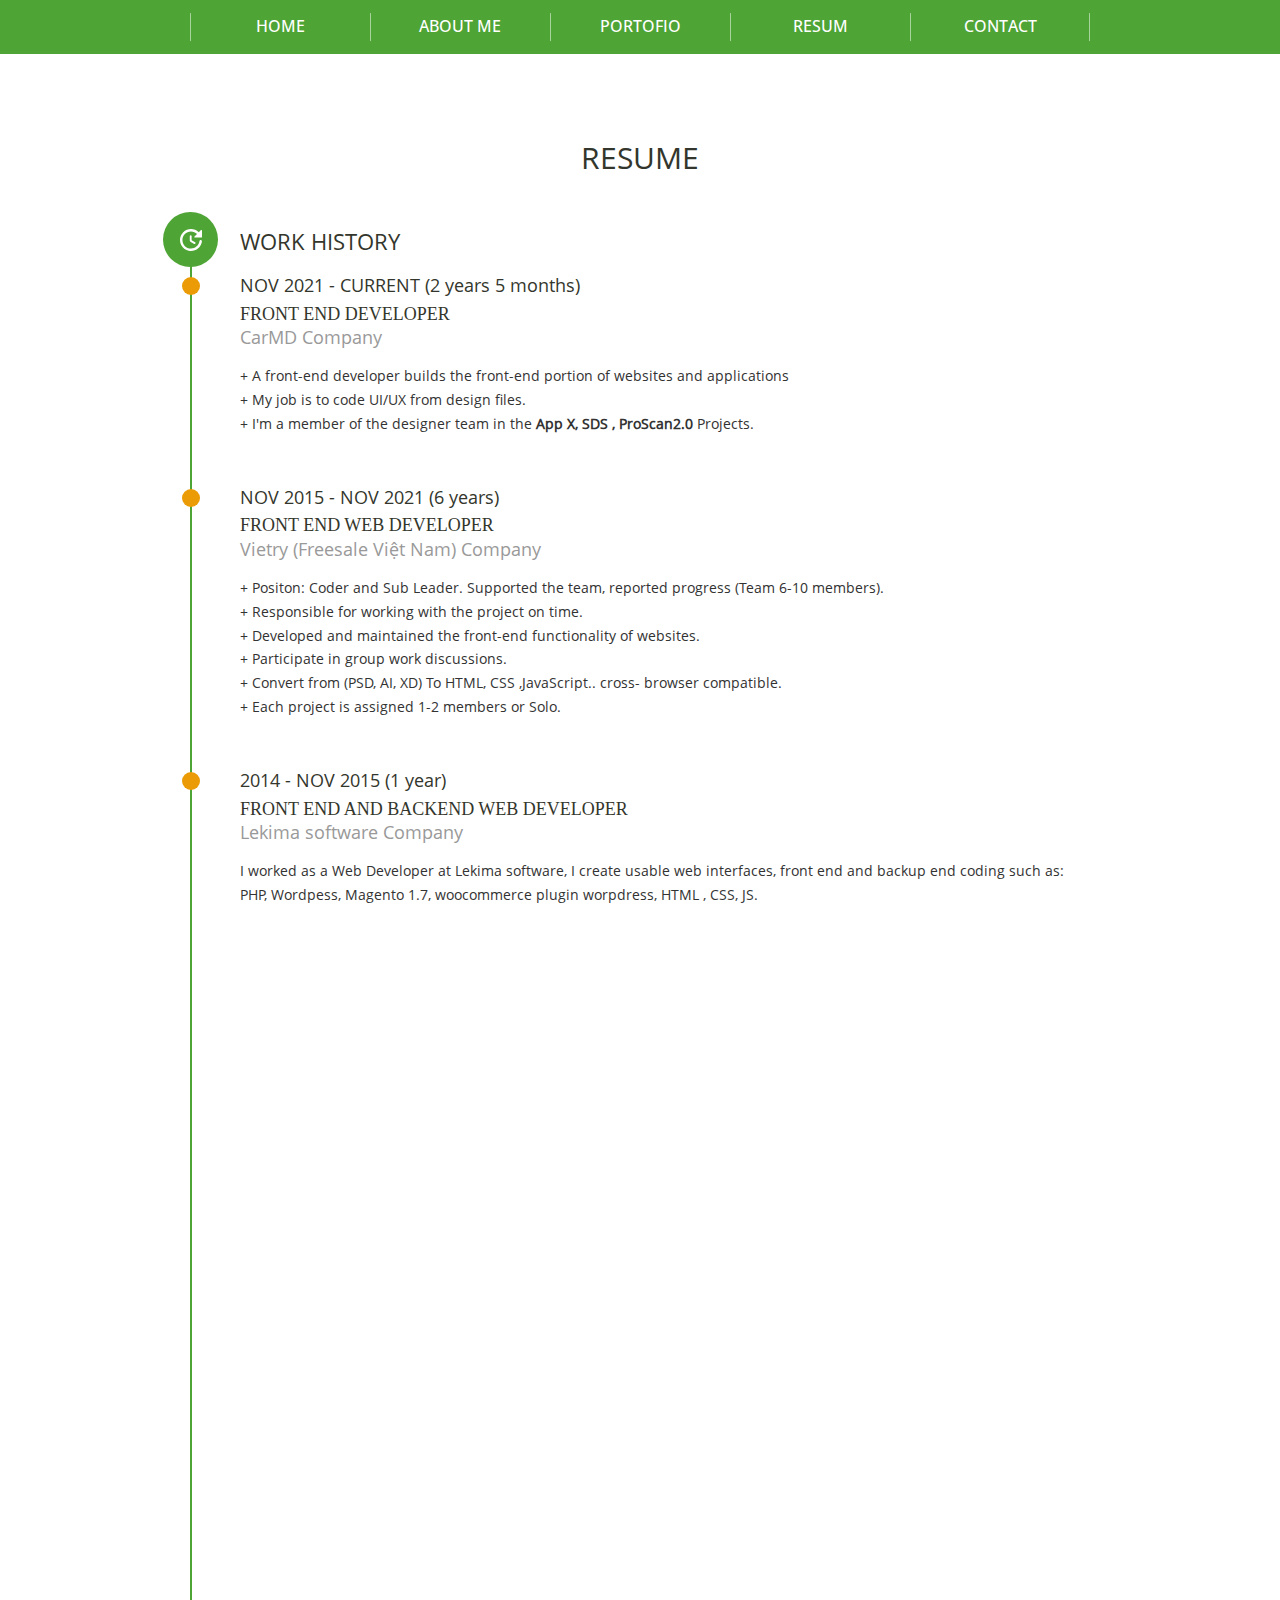
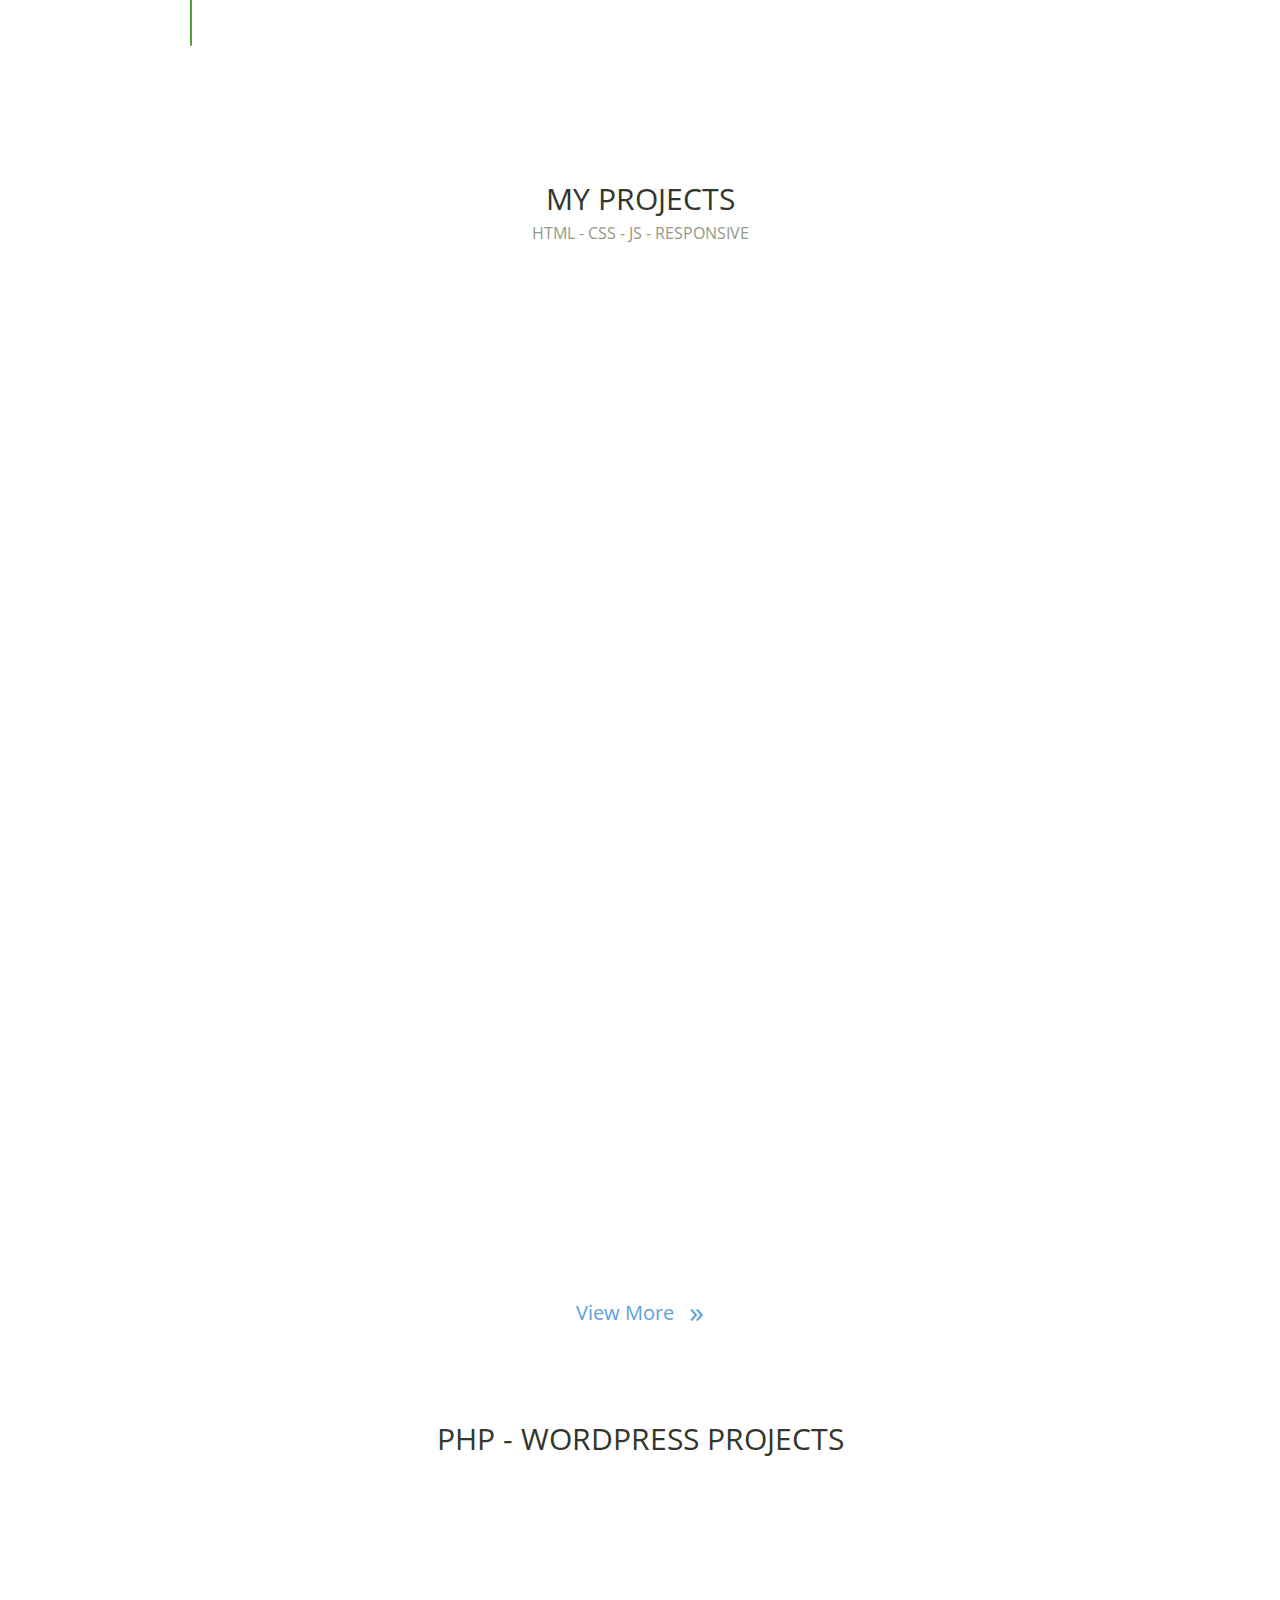
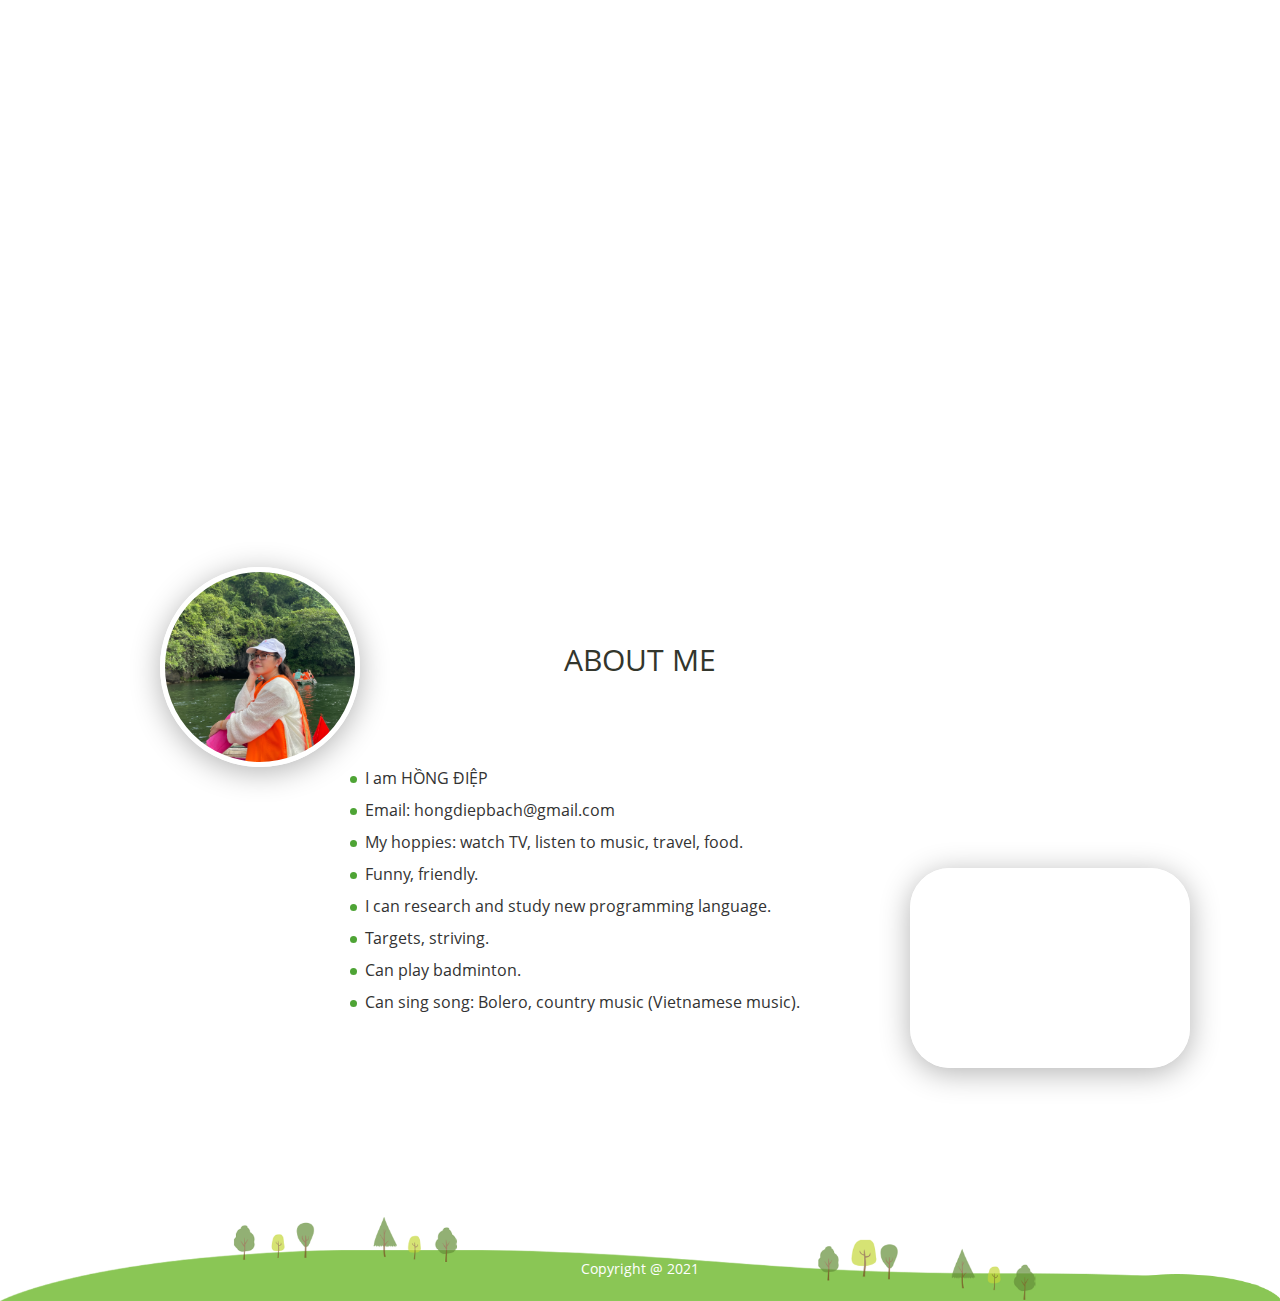
==== index.html @ 1ab88013 "Update index.html" ====
<!doctype html>
<html lang="ja">

<head>
    <meta charset="utf-8">
    <meta name="viewport" content="width=device-width, initial-scale=-100%, user-scalable=yes" />
    <meta name="format-detection" content="telephone=no">
    <meta property="og:type" content="website">
    <title>CV - Hong Diep</title>
    <meta name="keywords" content=".">
    <meta name="description" content="">
    <link rel="stylesheet" href="css/styles.css">
    <link rel="stylesheet" href="css/responsive.css">
    <link rel="stylesheet" href="css/animation.css">
</head>

<body>
    <div id="wrapper">
        <header>
            <nav>
                <ul class="pc_gnavi">
                    <li><a href="index.html">HOME</a></li>
                    <li><a href="#about">ABOUT ME</a></li>
                    <li><a href="#portofio">PORTOFIO</a>
                        <ul>
                            <li><a href="portofio.html">Frontend</a></li>
                            <li><a href="wp.html">Wordpress</a></li>
                        </ul>
                    </li>
                    <li><a href="#resum">RESUM</a></li>
                    <li><a href="#about">CONTACT</a></li>
                </ul>
            </nav> <label class="icon_menu"><span></span></label>
        </header>
        <!--main-->
        <main>
            <div id="content">
                <!--resum-->
                <div id="resum" class="box_resume">
                    <div class="inner">
                        <h3>RESUME</h3>
                        <div class="list_resume wow">
                            <dl class="wow fadeInDown" data-wow-delay="0.1s">
                                <dt>WORK HISTORY</dt>
                                <dd>
                                    <!--01-->
                                    <p class="date">NOV 2021 - CURRENT (2 years 5 months)</p>
                                    <p class="posi">FRONT END DEVELOPER</p>
                                    <p class="company">CarMD Company</p>
                                    <p class="txt">+ A front-end developer builds the front-end portion of websites and applications <br> + My job is to code UI/UX from design files. <br>+ I'm a member of the designer team in the <b>App X, SDS , ProScan2.0 </b>Projects.</p>
                                    <!--02-->
                                    <p class="date">NOV 2015 - NOV 2021 (6 years)</p>
                                    <p class="posi">FRONT END WEB DEVELOPER</p>
                                    <p class="company">Vietry (Freesale Việt Nam) Company</p>
                                    <p class="txt"> + Positon: Coder and Sub Leader. Supported the team, reported progress (Team 6-10 members).<br>+ Responsible for working with the project on time. <br>+ Developed and maintained the front-end functionality of websites.<br>+ Participate in group work discussions. <br>+ Convert from (PSD, AI, XD) To HTML, CSS ,JavaScript.. cross- browser compatible. <br>+ Each project is assigned 1-2 members or Solo.</p>
                                    <!--03-->
                                    <p class="date">2014 - NOV 2015 (1 year)</p>
                                    <p class="posi">FRONT END AND BACKEND WEB DEVELOPER</p>
                                    <p class="company">Lekima software Company</p>
                                    <p class="txt">I worked as a Web Developer at Lekima software, I create usable web interfaces, front end and backup end coding such as: PHP, Wordpess, Magento 1.7, woocommerce plugin worpdress, HTML , CSS, JS.</p>
                                    <!--02-->
                                </dd>
                            </dl>
                            <dl class="coding_skill wow fadeInDown" data-wow-delay="0.2s">
                                <dt>CODING SKILLS</dt>
                                <dd>
                                    <ul class="list_skill">
                                        <li class="name">+ Frontend:<br>HTML5, CSS, CSS3, SASS, LESS, Javascript, JS.</li>
                                        <li class="name">+ Design Tools: <br>Photoshop, XD, Figma, Adobe illustrator.</li>
                                        <li class="name"> + Framework: <br> Ionic 7, Wodrpess, Magento 1.7, Woocommerce plugin worpdress, Boostrap.</li>
                                    </ul>
                                </dd>
                            </dl>
                            <dl class="coding_skill wow fadeInDown" data-wow-delay="0.3s">
                                <dt>Have knowledge about</dt>
                                <dd>
                                    <ul class="list_skill">
                                        <li class="name"> + Database Server: <br> MySql, Microsoft SQL Server.</li>
                                        <li class="name"> + Programming Language: <br> PHP, ASP.net, C#, Java, Winform.</li>
                                    </ul>
                                </dd>
                            </dl>
                            <dl class="coding_skill wow fadeInDown" data-wow-delay="0.4s">
                                <dt>Education</dt>
                                <dd>
                                    <ul class="list_skill">
                                        <li class="name"> + Higher Diploma in Software Engineering.</li>
                                        <li class="name"> + Diploma Iinformation Systems Managament.</li>
                                    </ul>
                                </dd>
                            </dl>
                        </div>
                    </div>
                </div>
                <!--portofio-->
                <div class="box_portofio" id="portofio">
                    <h3>MY PROJECTS <span>HTML - CSS - JS - RESPONSIVE</span></h3>
                    <ul class="list_portofio">
                        <li class="wow fadeInDown"><a href="images/img88_l.jpg" target="_blank"><img src="images/img88.jpg" alt="sazanka-dc.com"></a><span class="url">sazanka-dc.com</span><a href="https://sazanka-dc.com/" class="btn_view" target="_blank">View</a></li>
                        <li class="wow fadeInDown"><a href="images/img61_l.jpg" target="_blank"><img src="images/img61.jpg" alt="endure.jp"></a><span class="url">endure.jp</span><a href="https://endure.jp/" class="btn_view" target="_blank">View</a></li>
                        <li class="wow fadeInDown"><a href="images/img66_l.jpg" target="_blank"><img src="images/img66.jpg" alt="tabo-perio.com"></a><span class="url">tabo-perio.com</span><a href="https://www.tabo-perio.com/" class="btn_view" target="_blank">View</a></li>
                        <li class="wow fadeInDown"><a href="images/img49_l.jpg" target="_blank"><img src="images/img49.jpg" alt="taguchi-dc.tokyo"></a><span class="url">taguchi-dc.tokyo</span><a href="https://www.taguchi-dc.tokyo/" class="btn_view" target="_blank">View</a></li>
                        <li class="wow fadeInDown"><a href="images/img47_l.jpg" target="_blank"><img src="images/img47.jpg" alt="kaida-m.co.jp"></a><span class="url">kaida-m.co.jp</span><a href="http://kaida-m.co.jp/" class="btn_view" target="_blank">View</a></li>
                        <li class="wow fadeInDown"> <a href="images/img53_l.jpg" target="_blank"><img src="images/img53.jpg" alt="tabo-shika-recruit.com"></a><span class="url">tabo-shika-recruit.com</span><a href="http://www.tabo-shika-recruit.com/" class="btn_view" target="_blank">View</a></li>
                        <li class="wow fadeInDown"><a href="images/img70_l.jpg" target="_blank"><img src="images/img70.jpg" alt="princeton.co.jp/ultraplus"></a><span class="url">princeton.co.jp/ultraplus</span><a href="https://www.princeton.co.jp/ultraplus/" class="btn_view" target="_blank">View</a></li>
                        <li class="wow fadeInDown"><a href="images/img73_l.jpg" target="_blank"><img src="images/img73.jpg" alt="heisei-park.com"></a><span class="url">heisei-park.com</span><a href="http://www.heisei-park.com/" class="btn_view" target="_blank">View</a></li>
                        <li class="wow fadeInDown last_none"><a href="images/img76_l.jpg" target="_blank"><img src="images/img76.jpg" alt="healthdimond.com"></a><span class="url">healthdimond.com</span><a href="https://healthdimond.com/" class="btn_view" target="_blank">View</a></li>
                    </ul>
                    <p class="btn-more"><a href="portofio.html">View More</a></p>
                </div>
                <div class="box_idx">
                    <h1>PHP - WORDPRESS PROJECTS</h1>
                    <ul class="list01">
                        <li class="wow fadeInDown"> <span class="tit organ">Magento</span> <a href="images/box_idx_im01L.png" target="_blank" class="a_img"><img src="images/box_idx_im01.jpg" alt="sieuthithucpham.com"></a>
                            <p class="p_url"><span class="url">sieuthithucpham.com</span></p> <a href="http://sieuthithucpham.com/" class="btn_view" target="_blank">View</a>
                        </li>
                        <li class="wow fadeInDown"> <span class="tit pink">Wordpress</span> <a href="images/box_idx_im02L.png" target="_blank" class="a_img"><img src="images/box_idx_im02.jpg" alt="myphamduongtrang.com"></a>
                            <p class="p_url"><span class="url">myphamduongtrang.com</span></p> <a href="http://myphamduongtrang.com/" class="btn_view" target="_blank">View</a>
                        </li>
                        <li class="wow fadeInDown"> <span class="tit">WP-Woocommerce</span> <a href="images/box_idx_im03L.png" target="_blank" class="a_img"><img src="images/box_idx_im03.jpg" alt="myphamduongtrang.vn"></a>
                            <p class="p_url"><span class="url">myphamduongtrang.vn</span></p> <a href="http://myphamduongtrang.vn/" class="btn_view " target="_blank">View</a>
                        </li>
                    </ul>
                </div>
                <!--about-->
                <div class="box_about" id="about">
                    <div class="inner">
                        <div class="avatar" class="wow fadeInDown">
                        </div>
                        <h2>ABOUT ME</h2>
                        <div class="details" class="wow fadeInDown">
                            <p class="dotted">I am HỒNG ĐIỆP </p>
                            <p class="dotted">Email: hongdiepbach@gmail.com </p>
                            <p class="dotted">My hoppies: watch TV, listen to music, travel, food.</p>
                            <p class="dotted">Funny, friendly.</p>
                            <p class="dotted">I can research and study new programming language.</p>
                            <p class="dotted">Targets, striving. </p>
                            <p class="dotted">Can play badminton.</p>
                            <p class="dotted">Can sing song: Bolero, country music (Vietnamese music).</p>
                        </div>
                        <div class="video_music" class="wow fadeInDown">
                            <iframe width="560" height="315" src="https://www.youtube.com/embed/0UC7mN3TcUs?si=_wixwKNUP-iAB7wA&amp;start=136?controls=0&autoplay=1&mute=1&playsinline=1&loop=1" title="Tinh tham duyen que" frameborder="0" allow="accelerometer; autoplay; clipboard-write; encrypted-media; gyroscope; picture-in-picture; web-share" referrerpolicy="strict-origin-when-cross-origin" allowfullscreen></iframe>
                        </div>
                    </div>
                </div>
            </div>
        </main>
        <footer>
            <p class="copyright">Copyright @ 2021 </p>
            <p id="totop">
                <span>Top</span>
                <a href="#"><img src="images/totop.png" alt="to top" /></a></p>
        </footer>
    </div>
    <script src="js/jquery-2.0.0.min.js"></script>
    <script src="js/wow.js"></script>
    <script src="js/common.js"></script>
</body>

</html>
---- css/styles.css ----
@charset "utf-8";
@font-face {
    font-family: 'OpenSansRegular';
    src: url('../fonts/OpenSansRegular.eot') format('embedded-opentype'),
        url('../fonts/OpenSansRegular.woff2') format('woff2'),
        url('../fonts/OpenSansRegular.woff') format('woff'),
        url('../fonts/OpenSansRegular.ttf') format('truetype'),
        url('../fonts/OpenSansRegular.svg') format('svg');
}
@font-face {
    font-family: 'OpenSansMedium';
    src: url('../fonts/OpenSansMedium.eot') format('embedded-opentype'),
        url('../fonts/OpenSansMedium.woff2') format('woff2'),
        url('../fonts/OpenSansMedium.woff') format('woff'),
        url('../fonts/OpenSansMedium.ttf') format('truetype'),
        url('../fonts/OpenSansMedium.svg') format('svg');
}
@font-face {
    font-family: 'OpenSansLight';
    src: url('../fonts/OpenSansLight.eot') format('embedded-opentype'),
        url('../fonts/OpenSansLight.woff2') format('woff2'),
        url('../fonts/OpenSansLight.woff') format('woff'),
        url('../fonts/OpenSansLight.ttf') format('truetype'),
        url('../fonts/OpenSansLight.svg') format('svg');
}
body {
    font-size: 14px;
    line-height: 1.7em;
    color: #333;
    font-family: 'OpenSansRegular';
}
a {
    cursor: pointer
}
* {
    margin: 0;
    padding: 0
}
*,
*:after,
*:before {
    box-sizing: border-box
}
#wrapper {
    min-width: 970px;
    overflow: hidden;
    position: relative
}
.inner {
    width: 900px;
    margin: 0 auto
}
main {
    margin-top: 55px
}
ul,
li {
    list-style: none
}
nav {
    width: 100%;
    position: fixed;
    top: 0;
    left: 0;
    background: #4ea435;
    z-index: 90;
}
.pc_gnavi {
    width: 900px;
    margin: 0 auto;
    text-align: center;
    display: flex;
    justify-content: center;
}
.pc_gnavi>li {
    float: left;
    position: relative;
    z-index: 1;
    width: 180px;
}
.pc_gnavi>li:after {
    content: "";
    position: absolute;
    width: 100%;
    height: 100%;
    background: rgba(255, 255, 255, 0.2);
    z-index: -1;
    margin: 0 auto;
    top: 0;
    left: 0;
    transition: all 0.2s ease;
    opacity: 0;
    transform: scale(0.5)
}
.pc_gnavi>li:last-child:before {
    content: "";
    position: before;
    height: calc(100% - 26px);
    width: 1px;
    background: #fff;
    right: 0;
    top: 50%;
    transform: translateY(-50%);
    position: absolute;
    opacity: 0.5;
}
.pc_gnavi>li:hover:after {
    opacity: 1;
    transform: scale(1)
}
nav a {
    display: block;
    color: #fff;
    font-size: 16px;
    text-align: center;
    padding: 15px 25px;
    text-decoration: none;
    font-family: 'OpenSansMedium';
}
.pc_gnavi>li>a {
    position: relative;
}
.pc_gnavi>li>a:before {
    content: "";
    position: before;
    height: calc(100% - 26px);
    width: 1px;
    background: #fff;
    left: 0;
    top: 50%;
    transform: translateY(-50%);
    position: absolute;
    opacity: 0.5;
}
.pc_gnavi>li>ul {
    display: none;
    position: absolute;
    width: 100%;
    transition: all 0.6s ease;
}
.pc_gnavi>li:hover ul {
    display: block;
}
.pc_gnavi>li>ul a {
    display: block;
    padding: 15px 20px;
    background: #4ea435;
    text-decoration: none;
    color: #fff;
}
.pc_gnavi>li>ul a:hover {
    background: #3f8c29;
}
h1,
h2,
h3,
h4 {
    font-size: 30px;
    text-align: center;
    color: #33362c;
    font-weight: normal;
    margin-bottom: 50px;
    line-height: 1.5em;
}
h3 span {
    display: block;
    color: #949a87;
    font-size: 16px;
    line-height: 1.6em
}
.box_idx {
    padding: 10px 0 80px
}
.list01 {
    margin: 0 auto;
    text-align: center;
    width: 900px;
    display: flex;
    justify-content: space-between;
}
.list01 a {
    display: inline-block;
}
.list01 li {
    width: 30%;
    margin: 0;
    display: inline-block;
}
.list01 li:hover img {
    opacity: 0.9
}
.list01 .a_img {
    display: block;
}
.list01 img {
    max-width: 100%;
    padding: 4px;
    border: 1px solid #cee4f4;
    position: relative;
    transition: all 0.5s ease;
    border-radius: 15px;
}
.list01 .tit {
    font-weight: bold;
    font-size: 20px;
    margin-bottom: 20px;
}
.list01 .p_url {
    margin-bottom: 20px;
}
.pink {
    color: #d60c80
}
.organ {
    color: #ff8400
}
.list01 span {
    display: block
}
.url {
    color: #4ea435;
    margin: 10px auto 12px;
    font-size: 16px
}
.btn_view {
    color: #fff;
    text-align: center;
    background: #4ea435;
    border-radius: 40px;
    padding: 6px 50px;
    text-decoration: none;
    position: relative;
    transition: all ease 0.3s;
    z-index: 1;
    font-size: 15px;
    margin: 0 auto;
    overflow: hidden
}
.btn_view:after {
    content: '';
    position: absolute;
    left: -100%;
    top: 0;
    width: 100%;
    height: 100%;
    background: rgba(255, 255, 255, 0.2);
    transition: all ease 0.3s;
    z-index: -1;
}
.btn_view:hover:after {
    left: 0;
}
.box_about {
    padding: 80px 0 150px;
    line-height: 2em;
    position: relative;
    z-index: 1;
    display: flex;
    align-items: center;
}
.box_about .inner {
    position: relative;
}
.box_about .avatar {
    position: absolute;
    left: -30px;
    top: -70px;
    width: 200px;
    height: 200px;
    background: url('../images/ava.jpg') no-repeat center;
    background-size: cover;
    border-radius: 100%;
    box-shadow: 0 5px 30px rgba(0, 0, 0, 0.3);
    border: 5px solid #fff;
}
.box_about .details {
    padding: 30px 0 0 0;
    width: 630px;
    margin-left: 160px;
}
.video_music {
    position: absolute;
    bottom: -50px;
    right: -100px;
    width: 280px;
    height: 200px;
    overflow: hidden;
    overflow: hidden;
    border-radius: 40px;
    box-shadow: 0 5px 30px rgba(0, 0, 0, 0.3);
    border: 5px solid #fff;
}
.video_music iframe {
    border: 0;
    width: calc(100% + 7rem);
    height: 100%;
    left: 50%;
    position: absolute;
    top: 50%;
    transform: translate(-50%, -50%);
}

.box_about p {
    font-size: 16px;
    line-height: 2em
}
.box_resume {
    padding: 80px 0;
}
.list_resume {
    position: relative
}
.list_resume:before {
    width: 2px;
    height: 100%;
    left: 0px;
    top: 0;
    content: "";
    position: absolute;
    background: #4ea435;
    border-bottom-right-radius: 10px;
    border-bottom-left-radius: 10px;
}
.list_resume dl {
    margin-bottom: 70px
}
.list_resume dl:last-child {
    margin-bottom: 0
}
.list_resume dd {
    position: relative
}
.list_resume dt {
    position: relative;
    padding: 0 0 20px 50px;
    font-size: 22px;
    color: #33362c;
    text-transform: uppercase;
}
.list_resume dt:before {
    position: absolute;
    content: "";
    width: 55px;
    height: 55px;
    background: #4ea435 url(../images/history.svg) no-repeat center;
    background-size: 40%;
    left: -27px;
    top: -18px;
    border-radius: 100%;
}
.list_resume .coding_skill dt:before {
    background: #4ea435 url(../images/document.svg) no-repeat center;
    background-size: 40%;
}
.date {
    padding: 0 0 0 50px;
    position: relative;
    font-size: 18px;
    margin-bottom: 5px;
    color: #33362c
}
.date:before {
    content: "";
    position: absolute;
    height: 18px;
    width: 18px;
    border-radius: 100%;
    background: #ea9b05;
    left: -8px;
    top: 3px;
}
.posi {
    font-size: 18px;
    font-family: 'Open Sans Light';
    color: #33362c
}
.company {
    color: #999;
    margin-bottom: 14px;
    font-size: 18px
}
.posi,
.company,
.txt {
    padding: 0 0 0 50px
}
.txt {
    margin-bottom: 50px
}
.list_resume dd .txt:last-child {
    margin-bottom: 20px
}
.list_skill {
    padding: 0 0 0 50px;
    overflow: hidden
}
.list_skill li {
    padding: 8px 5px;
    position: relative;
}
.list_skill li:last-child {
    margin-bottom: 0
}

.list_skill span {
    position: absolute
}

@keyframes processing {
    0% {
        left: -100%
    }
    100% {
        left: 0
    }
}
.list_skill .percent {
    right: 5px;
    font-weight: bold;
    font-size: 12px;
    color: #81A82A;
    top: -3px;
    align-items: center;
    display: inline-grid;
    text-align: center;
    position: absolute;
    z-index: 9
}
.box_contact {
    padding: 80px 0 150px;
    /*  background: url(../images/bg01.jpg) no-repeat;
    background-size: cover;
    color: #fff;
    background-attachment: fixed */
}
.box_contact h4 {}
.list_contact {
    font-size: 16px;
    text-align: left
}
.list_contact li {
    margin-bottom: 15px;
    padding-left: 33%
}
.list_contact li:last-child {
    margin-bottom: 0
}
.box_portofio {
    padding: 50px 0 80px;
}
.list_portofio {
    overflow: hidden;
    width: 900px;
    margin: 0 auto;
    display: flex;
    flex-flow: wrap;
    justify-content: space-between;
    flex-wrap: wrap-reverse
}
.list_portofio li {
    display: inline-block;
    flex-wrap: wrap;
    width: 30%;
    margin: 0 0 30px;
    padding: 4px 4px 12px 4px;
    border: 1px solid #ddd;
    text-align: center;
    border-radius: 15px;
    overflow: hidden;
}
.list_portofio li a {
    display: inline-block
}
.list_portofio li a:first-child {
    overflow: hidden;
    border-top-left-radius: 15px;
    border-top-right-radius: 15px;
    line-height: 0;
}
.list_portofio li img {
    max-width: 100%;
    max-height: 100%;
    transition: all 0.4s ease-in;
}
.list_portofio li:hover img {
    opacity: 0.7;
    transform: scale(1.1);
    transform-origin: center;
}
.list_portofio li .url {
    display: block;
    color: #81a82a;
    margin: 10px auto 12px;
    font-size: 16px;
    word-break: break-word;
    width: 100%;
        overflow: hidden;
    text-wrap: nowrap;
    text-overflow: ellipsis;
}
footer {
    text-align: center;
    color: #fff;
    background: url('../images/footer_bg.png') no-repeat center bottom;
    background-size: contain;
    height: 133px;
    position: relative;
}
.copyright {
    width: 100%;
    position: absolute;
    bottom: 20px;
    left: 0;
}
.btn-more {
    text-align: center;
    margin: 20px auto 0
}
.btn-more a {
    font-size: 20px;
    color: #5ea3da;
    text-decoration: none;
    position: relative;
    padding: 0 30px 0 0
}
.btn-more a:hover {
    color: #3d709f
}
.btn-more a:after {
    content: "\00bb";
    position: absolute;
    right: 0;
    top: 50%;
    transform: translateY(-50%);
    font-size: 30px;
    transition: all 0.5s ease
}
.btn-more a:hover:after {
    right: 10px
}
#totop {
    position: fixed;
    bottom: 40px;
    right: 25px;
    z-index: 2;
    line-height: 0;
    width: 40px;
}
#totop span {
    color: #333;
    position: absolute;
    top: -20px;
    left: 0;
    display: block;
    line-height: 1.5;
    text-align: center;
    width: 100%;
}
#totop a {
    display: inline-block;
}
#totop img {
    max-width: 100%;
    transition: all 0.5s ease
}
#totop:hover img {
    opacity: 0.7;
}
.dotted {
    position: relative;
    padding-left: 15px;
}
.dotted:after {
    content: "";
    position: absolute;
    left: 0;
    background: #4ea435;
    border-radius: 100%;
    top: 14px;
    height: 7px;
    width: 7px;
}
.portofilo .box_portofio {
    padding-bottom: 90px;
}
---- css/responsive.css ----
.sp_gnavi,
.icon_menu {
    display: none
}
/* CSS Document */
@media screen and (min-width: 641px) and (max-width: 1200px) {
    .portofilo .box_portofio {
        padding-bottom: 1vw;
    }
    footer {
        background-size: cover;
    }
}
@media screen and (min-width: 641px) and (max-width: 990px) {
    .video_music {
        float: right;
        bottom: 0;
        right: 0;
        position: relative;
    }
    .box_about .details {
        margin-bottom: 30px;
    }
    .box_about {
        padding: 80px 0 0;
    }
    .box_about .avatar {
        left: -20px;
    }
}
@media screen and (max-width:640px) {
    #wrapper {
        min-width: 100%
    }
    h1 {
        font-size: 20px
    }
    h1,
    h2,
    h3,
    h4 {
        font-size: 22px;
        margin-bottom: 20px;
    }
    h3 span {
        font-size: 15px;
    }
    main {
        margin-top: 30px
    }
    .box_idx {
        padding: 0 0 10px;
    }
    .list_portofio {
        width: 100%;
    }
    .list01 {
        width: 100%;
    }
    .list_portofio li {
        width: 47%;
        margin: 0 0 30px 0;
        padding: 4px 4px 8px 4px;
    }
    .list01 .tit {
        font-size: 17px
    }
    #content {
        padding: 0 10px
    }
    .sp_gnavi {
        display: none
    }
    .list_portofio li .url {
        font-size: 14px
    }
    .btn_view {
        font-size: 14px;
        padding: 8px 35px;
    }
    .list_portofio li .url {
        margin: 15px auto;
    }
    /************/
    .icon_menu {
        display: inline-block;
        float: right;
        padding: 10px 5px 24px;
        background: #4ea435;
        border: 1px solid rgba(255, 255, 255, 0.6);
        margin: 0;
        width: 55px;
        text-align: center;
        height: 46px;
        position: fixed;
        right: 0;
        top: 10px;
        z-index: 60;
        cursor: pointer;
        border-radius: 30px 0 0 30px;
    }
    .icon_menu span {
        display: block;
        background: #fff;
        width: 60%;
        height: 3px;
        position: relative;
        margin: 2px auto 0;
        border-radius: 10px
    }
    .icon_menu span:after,
    .icon_menu span:before {
        content: "";
        position: absolute;
        height: 3px;
        width: 100%;
        background: #fff;
        -webkit-transition: all ease 0.5s;
        -moz-transition: all ease 0.5s;
        transition: all ease 0.5s;
        left: 0;
        right: 0;
        margin: 0 auto;
        border-radius: 10px
    }
    .icon_menu.active span:after {
        -webkit-transform: rotate(45deg);
        -ms-transform: rotate(45deg);
        transform: rotate(45deg);
        bottom: -9px
    }
    .icon_menu.active span:before {
        -webkit-transform: rotate(-45deg);
        -ms-transform: rotate(-45deg);
        transform: rotate(-45deg);
    }
    .icon_menu.active span {
        background: transparent
    }
    .icon_menu span:after {
        bottom: -18px;
    }
    .icon_menu span:before {
        top: 9px;
    }
    /************/
    nav {
        top: 0;
        left: 0;
        width: 100%;
        z-index: 55;
        height: 100%;
        overflow: auto;
        display: none
    }
    nav::after {
        display: none
    }
    .pc_gnavi {
        width: 100%;
        display: block;
    }
    .pc_gnavi>li {
        display: block;
        margin: 0;
        padding: 0;
        width: 100%;
    }
    .pc_gnavi>li>a {
        color: #fff;
        border-bottom: 1px solid rgba(255, 255, 255, 0.6);
        display: block;
        padding: 20px 10px;
        letter-spacing: 1px;
        font-size: 15px;
        position: relative;
    }
    .pc_gnavi>li>ul {
        padding: 0;
        position: relative;
        visibility: visible;
        display: block
    }
    .pc_gnavi>li>ul li {
        background: #fff;
    }
    .pc_gnavi>li>ul li>a {
        border-bottom: 1px solid #4ea435;
        background: #fff;
        color: #4ea435
    }
    .pc_gnavi>li>a:before {
        display: none;
    }
    .pc_gnavi>li>ul li>a:hover {
        background: #fff
    }
    .pc_gnavi>li:after {
        display: none
    }
    /*&******************/
    .box_about {
        padding: 40px 10px;
        text-align: left
    }
    .url {
        margin: 15px auto 20px;
        font-size: 15px
    }
    .inner {
        width: 100%
    }
    .box_portofio {
        padding: 0px 10px 40px
    }
    .box_about p {
        font-size: 14px
    }
    .list_skill .name {
        font-size: 13px
    }
    .posi,
    .company {
        font-size: 15px;
    }
    .date {
        font-size: 16px;
    }
    .list_resume dt::before {
        width: 40px;
        height: 40px;
        left: -19px;
        top: -8px;
    }
    .list_resume dt {
        font-size: 18px;
    }
    .box_resume {
        padding: 20px 20px 40px;
    }
    .date:before {
        height: 15px;
        width: 15px;
        border-radius: 100%;
        left: -7px;
    }
    .list_resume dl {
        margin-bottom: 45px;
    }
    .txt {
        margin-bottom: 40px;
    }
    .list_skill li {
        padding: 0;
    }
    .list_portofio .last_none {
        display: none;
    }
    .list_skill {
        padding: 0 0 0 40px;
    }
    .btn-more {
        margin: 0 auto 0;
    }
    .box_contact {
        padding: 40px 10px;
        margin: 0 -10px
    }
    .list_contact {
        font-size: 14px
    }
    .list_contact li {
        padding-left: 0;
        margin-bottom: 10px
    }
    .box_about .avatar {
        left: 0;
        top: -1vw;
        width: 28vw;
        height: 28vw;
    }
    .box_about .details {
        width: 100%;
        margin-bottom: 35px;
        padding: 20vw 0 0 17vw;
        margin-left: 0;
    }
    .video_music {
        float: right;
        right: 0;
        position: relative;
        bottom: 0;
    }
    .dotted:after {
        height: 5px;
        width: 5px;
        top: 12px;
    }
    .portofilo .box_portofio {
        padding-bottom: 4vw;
    }
     .btn_view {
        padding: 2px 35px;
    }
    .list_portofio li .url {
        margin: 0 auto 10px;
    }
    footer {
        height: 16vw;
        background: url(../images/footer_bg_sp.png) no-repeat center bottom;
        background-size: cover;
    }
    #totop {
        width: 35px;
    }
}
@media screen and (max-width:540px) {
    .list01 {
        flex-wrap: wrap;
    }
    .list01 li {
        width: 48%;
    }
    .list01 li:last-child {
        margin: 30px auto 0;
    }
    .box_about .details {
        padding: 25vw 0 0;
    }
    .box_about h2 {
        margin-bottom: 0;
        position: relative;
        bottom: -10vw;
        padding-left: 3vw;
    }
    .list_resume dt {
        padding: 0 0 20px 40px;
    }
    .date, .posi, .company, .txt {
        padding: 0 0 0 40px;
    }

    .copyright {
        bottom: 8px;
    }
}
@media screen and (max-width:375px) {
    .list_portofio li {
        width: 100%;
        display: block;
        margin: 0 0 25px 0
    }
    .list_portofio li:last-child {
        margin-bottom: 0
    }
    .list01 li {
        width: 100%;
        margin-bottom: 30px;
    }
    .list01 li:last-child {
        margin-top: 0;
    }
    .box_about h2 {
        padding-left: 11vw;
    }
    .video_music {
        width: 100%;
        border-radius: 40px;
    }
    #totop {
        width: 22px;
    }
    footer {
        height: 19vw;
    }
}
---- css/animation.css ----
.animated {
    -webkit-animation-duration: 1s;
    animation-duration: 1s;
    -webkit-animation-fill-mode: both;
    animation-fill-mode: both
}

.fade {
    animation-name: fade;
    animation-duration: 1s;

}


@keyframes fade {
    0% {
        opacity: 0;
    }

    50% {
        opacity: 0.5;
    }

    70% {
        opacity: 0.8;
    }

    100% {
        opacity: 1;

    }
}

@-webkit-keyframes fadeInUp {
    0% {
        opacity: 0;
        -webkit-transform: translate3d(0, 100%, 0);
        transform: translate3d(0, 100%, 0)
    }

    to {
        opacity: 1;
        -webkit-transform: translateZ(0);
        transform: translateZ(0)
    }
}

@keyframes fadeInUp {
    0% {
        opacity: 0;
        -webkit-transform: translate3d(0, 100%, 0);
        transform: translate3d(0, 100%, 0)
    }

    to {
        opacity: 1;
        -webkit-transform: translateZ(0);
        transform: translateZ(0)
    }
}

.fadeInUp {
    -webkit-animation-name: fadeInUp;
    animation-name: fadeInUp
}



@-webkit-keyframes slideInDown {
    0% {
        -webkit-transform: translate3d(0, -100%, 0);
        transform: translate3d(0, -100%, 0);
        visibility: visible
    }

    to {
        -webkit-transform: translateZ(0);
        transform: translateZ(0)
    }
}

@keyframes slideInDown {
    0% {
        -webkit-transform: translate3d(0, -100%, 0);
        transform: translate3d(0, -100%, 0);
        visibility: visible
    }

    to {
        -webkit-transform: translateZ(0);
        transform: translateZ(0)
    }
}

.slideInDown {
    -webkit-animation-name: slideInDown;
    animation-name: slideInDown
}

@-webkit-keyframes fadeInLeft {
    0% {
        opacity: 0;
        -webkit-transform: translate3d(-30%, 0, 0);
        transform: translate3d(-30%, 0, 0)
    }

    90% {
        opacity: 1;
        -webkit-transform: none;
        transform: none
    }
}

@keyframes fadeInLeft {
    0% {
        opacity: 0;
        -webkit-transform: translate3d(-30%, 0, 0);
        -ms-transform: translate3d(-30%, 0, 0);
        transform: translate3d(-30%, 0, 0)
    }

    90% {
        opacity: 1;
        -webkit-transform: none;
        -ms-transform: none;
        transform: none
    }
}

.fadeInLeft {
    -webkit-animation-name: fadeInLeft;
    animation-name: fadeInLeft
}

@-webkit-keyframes fadeIn {
    0% {
        opacity: 0;
    }

    100% {
        opacity: 1;
    }
}

@keyframes fadeIn {
    0% {
        opacity: 0;
    }

    100% {
        opacity: 1;
    }
}

.fadeIn {
    -webkit-animation-name: fadeIn;
    animation-name: fadeIn;
}

@-webkit-keyframes fadeInRight {
    0% {
        opacity: 0;
        -webkit-transform: translate3d(100%, 0, 0);
        transform: translate3d(100%, 0, 0)
    }

    to {
        opacity: 1;
        -webkit-transform: translateZ(0);
        transform: translateZ(0)
    }
}

@keyframes fadeInRight {
    0% {
        opacity: 0;
        -webkit-transform: translate3d(100%, 0, 0);
        transform: translate3d(100%, 0, 0)
    }

    to {
        opacity: 1;
        -webkit-transform: translateZ(0);
        transform: translateZ(0)
    }
}

.fadeInRight {
    -webkit-animation-name: fadeInRight;
    animation-name: fadeInRight
}

@-webkit-keyframes fadeInDown {
    0% {
        opacity: 0;
        -webkit-transform: translateY(-20px);
        transform: translateY(-20px);
    }

    100% {
        opacity: 1;
        -webkit-transform: translateY(0);
        transform: translateY(0);
    }
}

@keyframes fadeInDown {
    0% {
        opacity: 0;
        -webkit-transform: translateY(-20px);
        -ms-transform: translateY(-20px);
        transform: translateY(-20px);
    }

    100% {
        opacity: 1;
        -webkit-transform: translateY(0);
        -ms-transform: translateY(0);
        transform: translateY(0);
    }
}

.fadeInDown {
    -webkit-animation-name: fadeInDown;
    animation-name: fadeInDown;
}

/*******************/

@keyframes remove-fixed {
    0% {
        opacity: 0;

    }

    
    50% {
        opacity: 0.4
    }

    

    100% {
        opacity: 1;

    }
}

@-webkit-keyframes remove-fixed {
   0% {
        opacity: 0;

    }

    
    50% {
        opacity: 0.4
    }

    

    100% {
        opacity: 1;

    }
}




@keyframes header-fixed {
    0% {
        opacity: 0;
        
    }

    100% {
        opacity: 1;
       
    }
}

@-webkit-keyframes header-fixed {
    0% {
        opacity: 0;
       
    }

    100% {
        opacity: 1;
        
    }
}
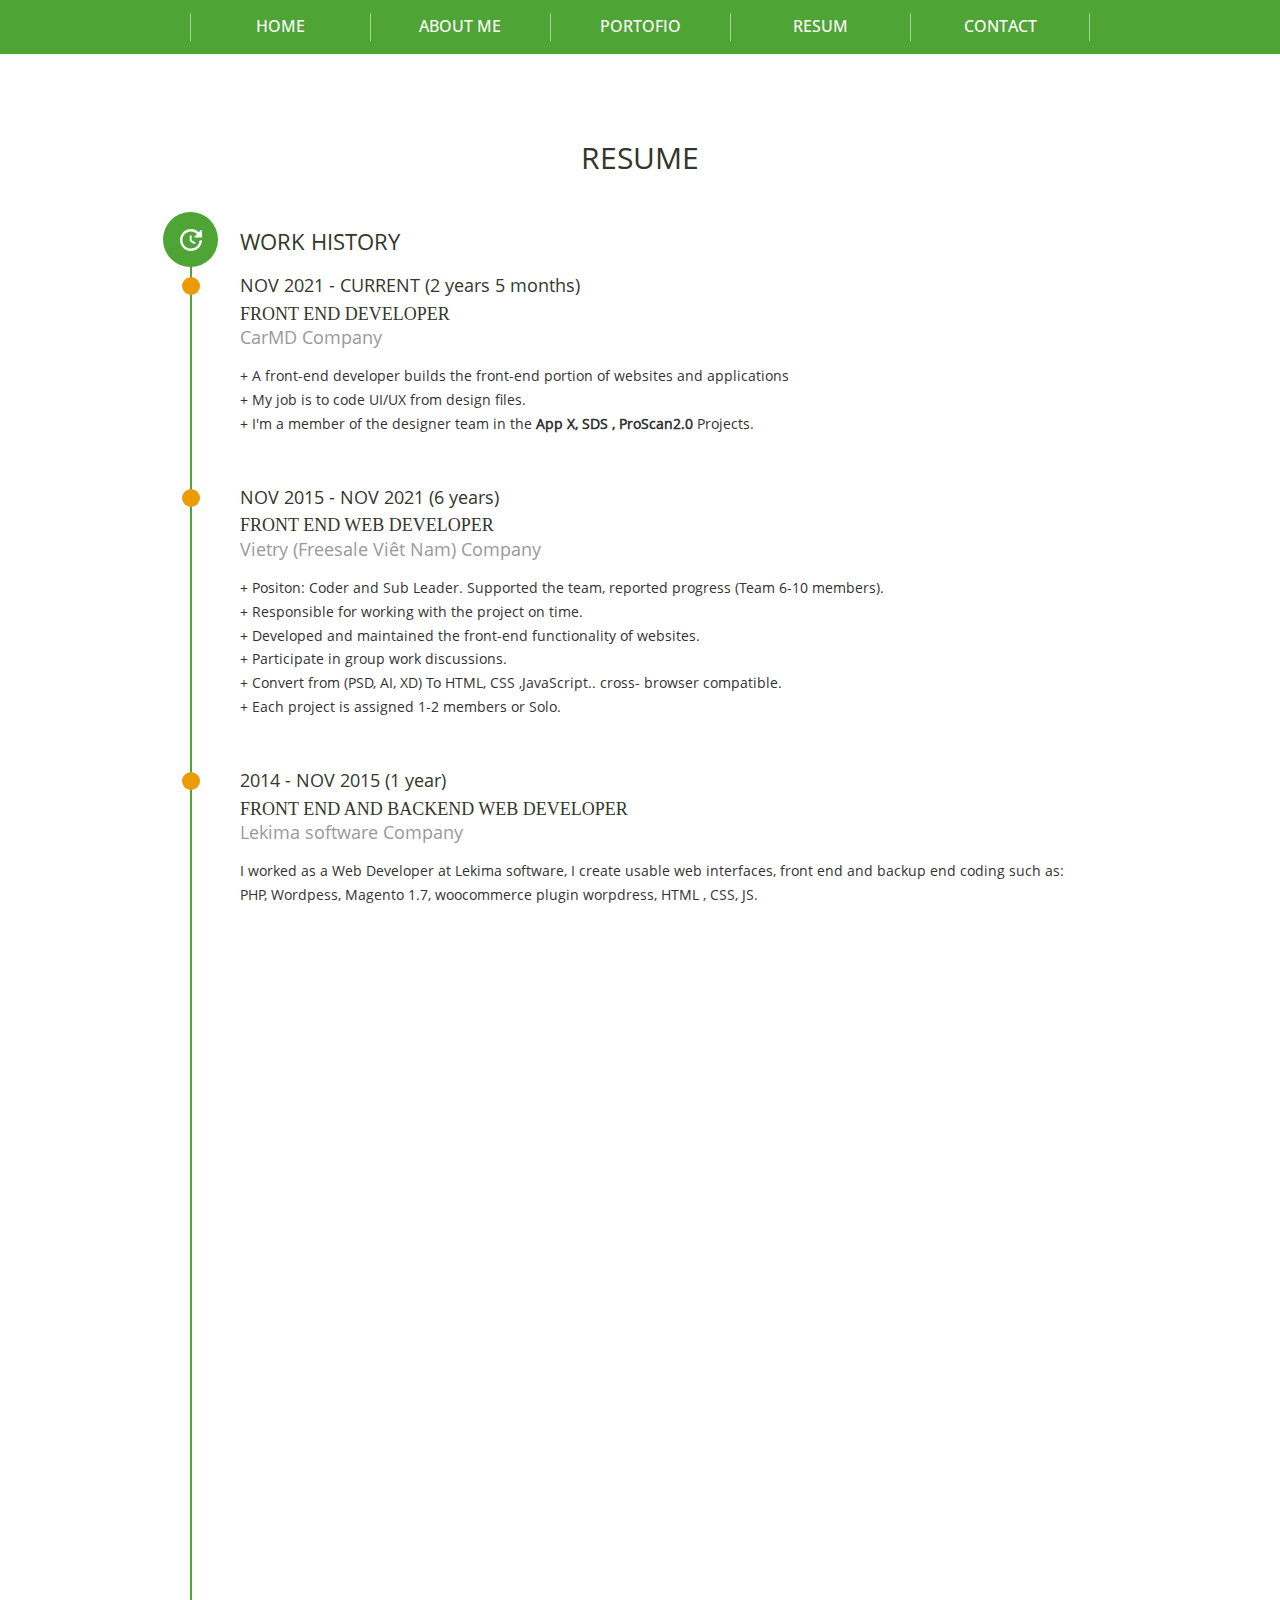
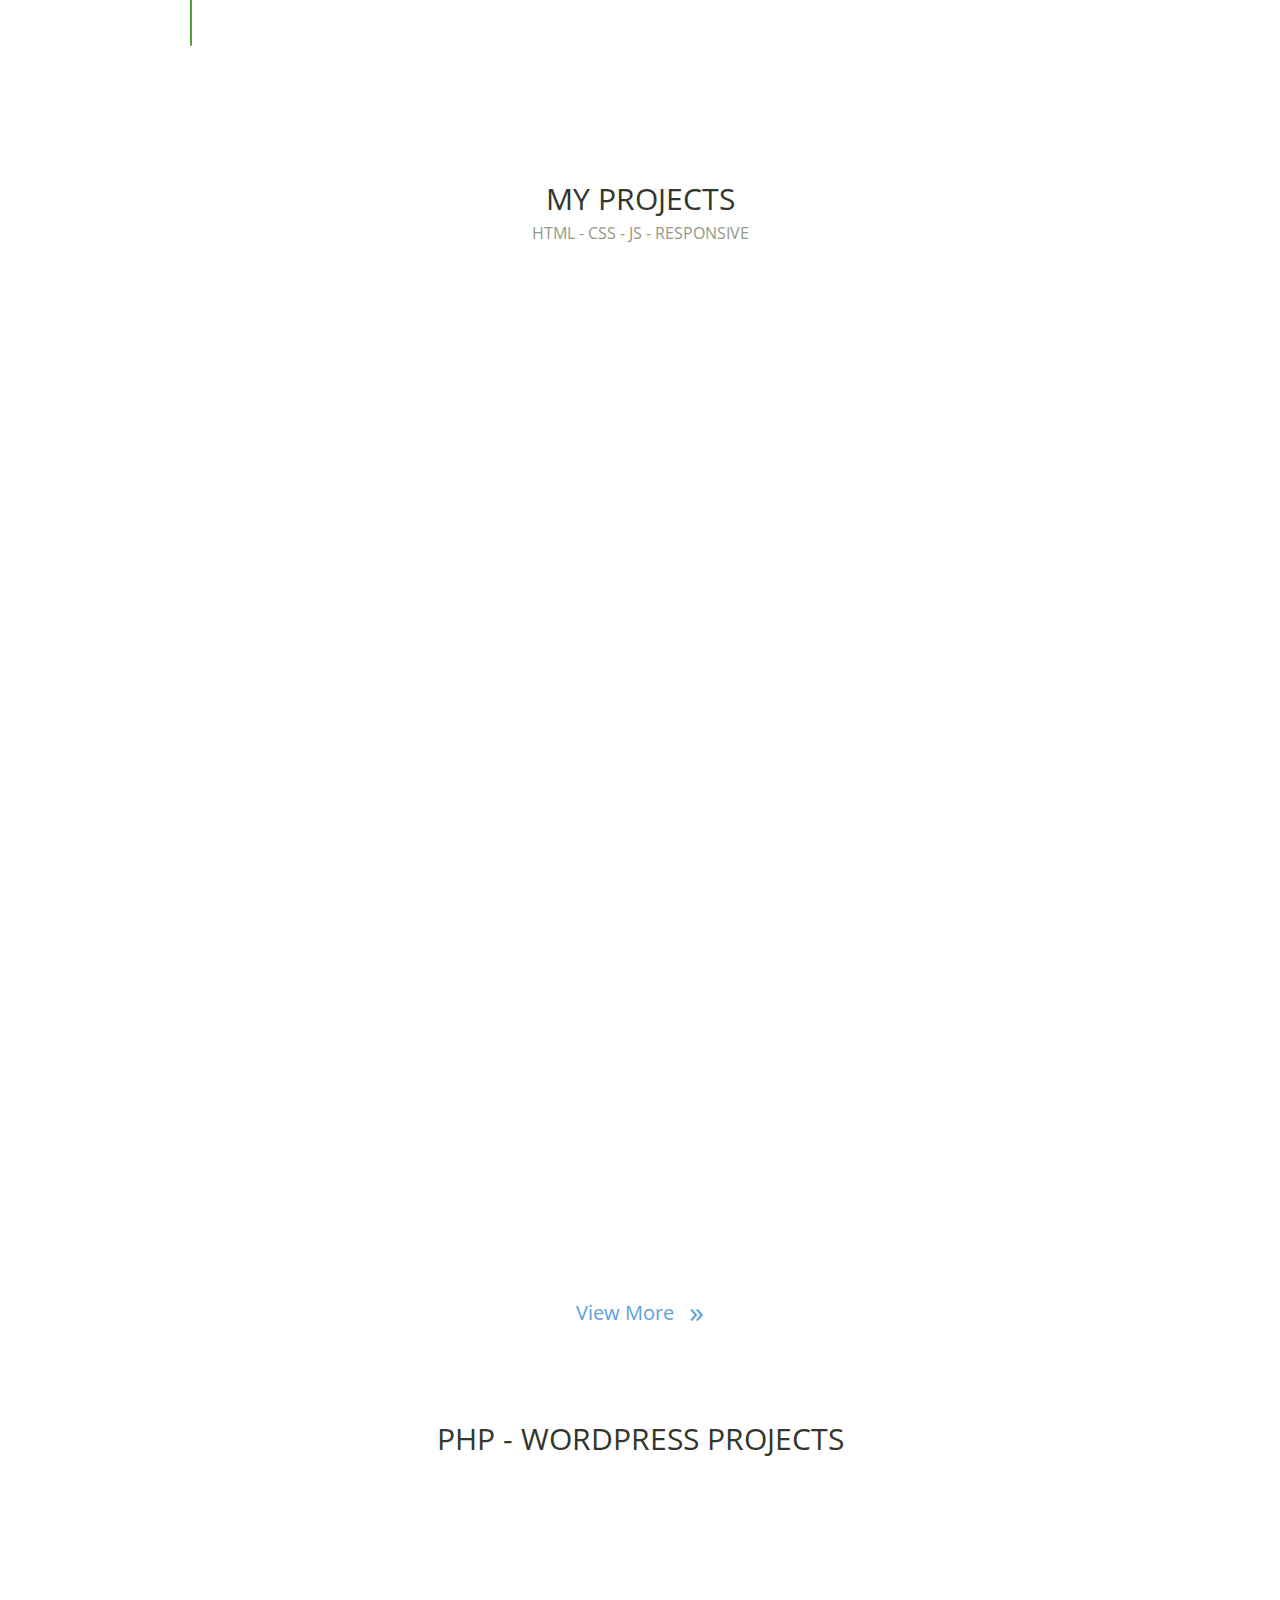
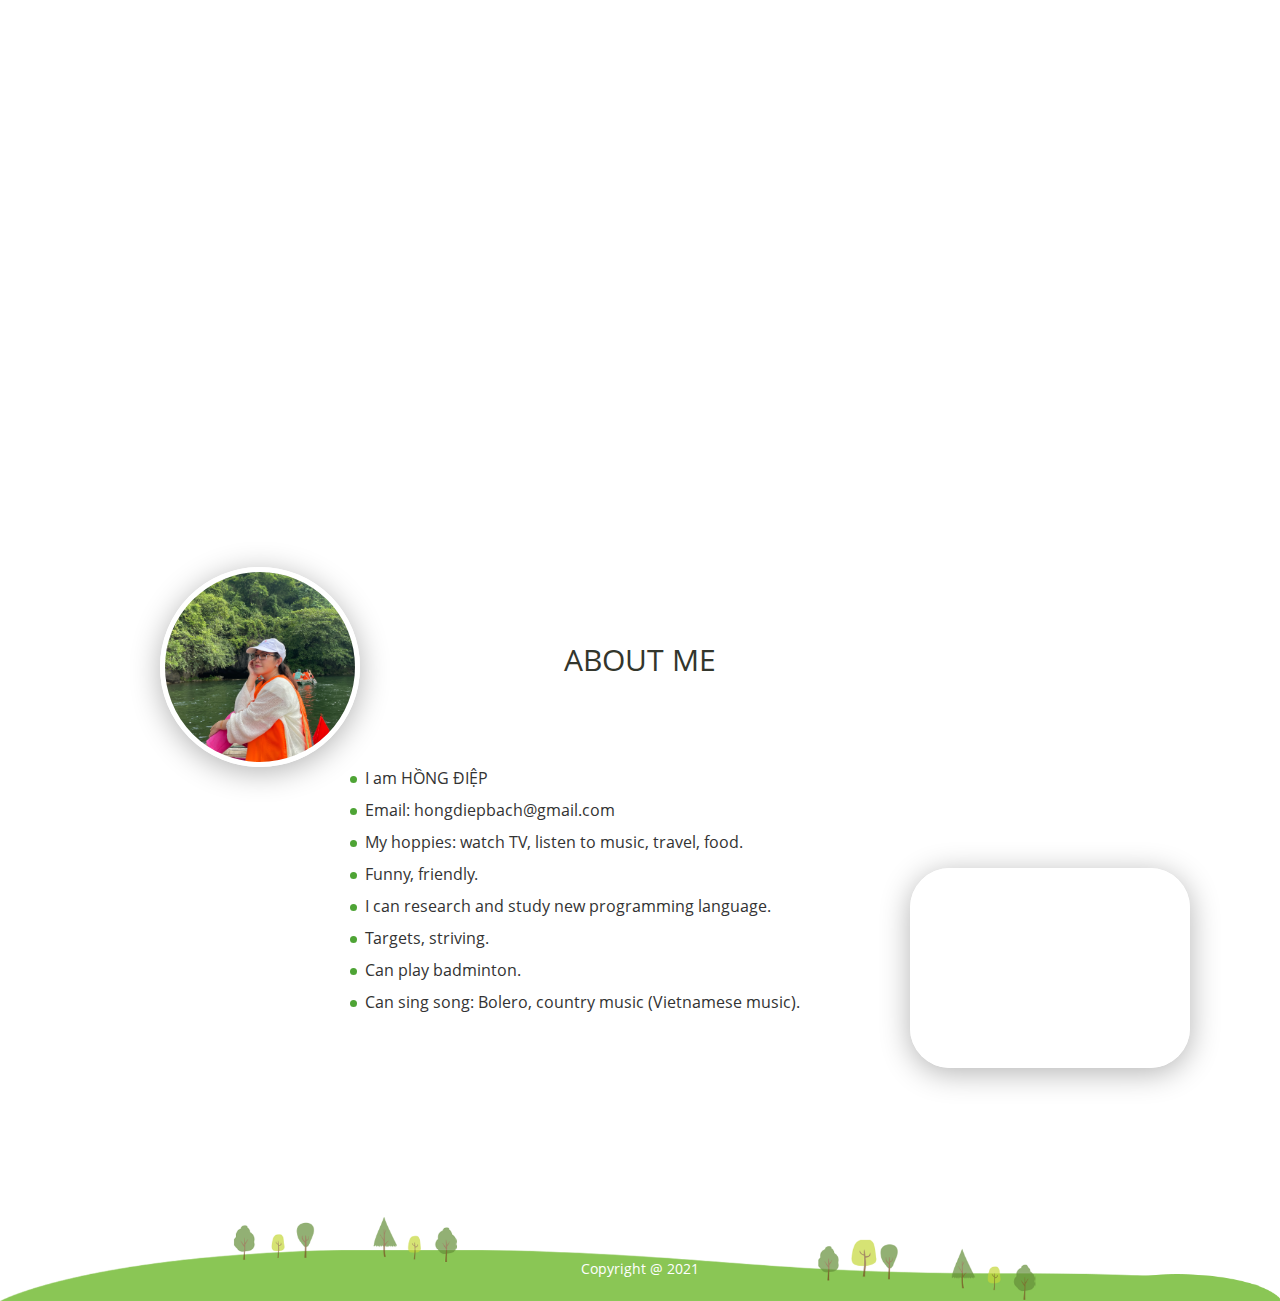
==== commit 42255684: "Update index.html" ====
--- a/index.html
+++ b/index.html
@@ -51,7 +51,7 @@
                                     <!--02-->
                                     <p class="date">NOV 2015 - NOV 2021 (6 years)</p>
                                     <p class="posi">FRONT END WEB DEVELOPER</p>
-                                    <p class="company">Vietry (Freesale Việt Nam) Company</p>
+                                    <p class="company">Vietry (Freesale Viêt Nam) Company</p>
                                     <p class="txt"> + Positon: Coder and Sub Leader. Supported the team, reported progress (Team 6-10 members).<br>+ Responsible for working with the project on time. <br>+ Developed and maintained the front-end functionality of websites.<br>+ Participate in group work discussions. <br>+ Convert from (PSD, AI, XD) To HTML, CSS ,JavaScript.. cross- browser compatible. <br>+ Each project is assigned 1-2 members or Solo.</p>
                                     <!--03-->
                                     <p class="date">2014 - NOV 2015 (1 year)</p>
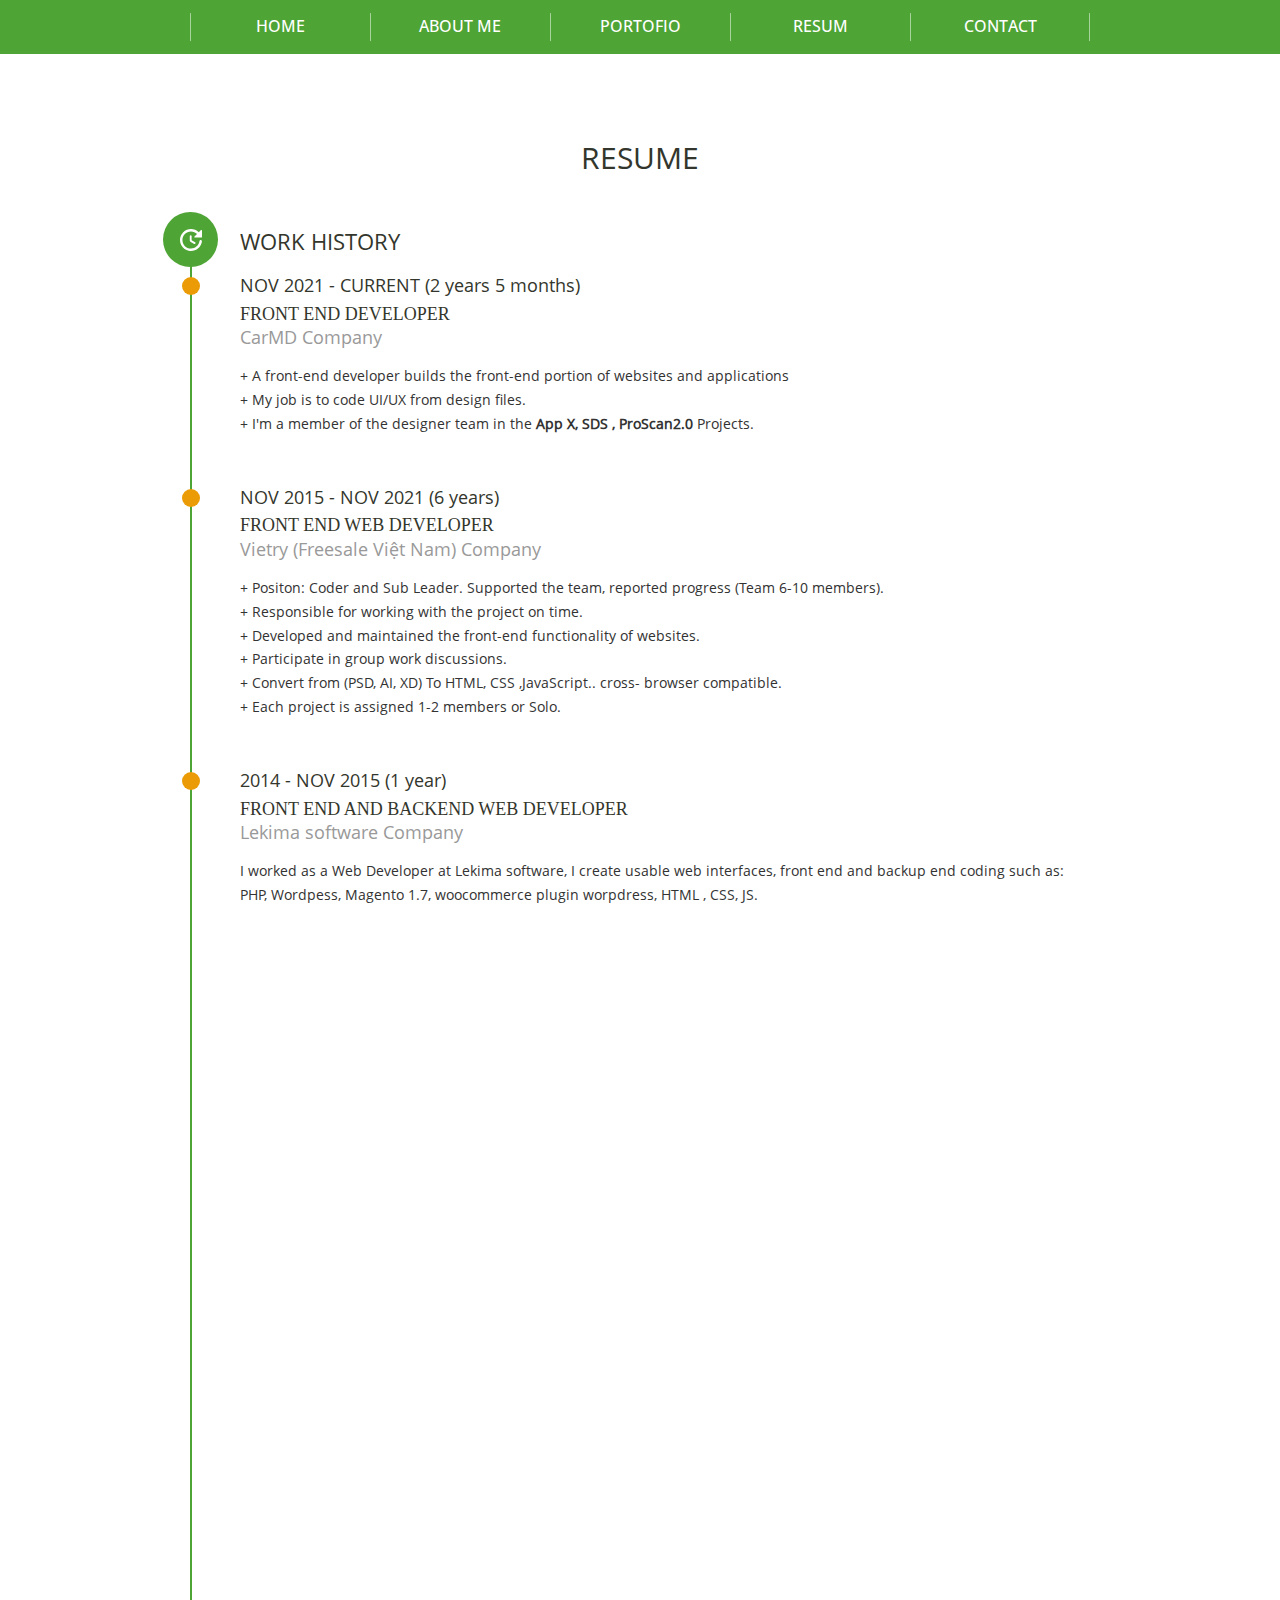
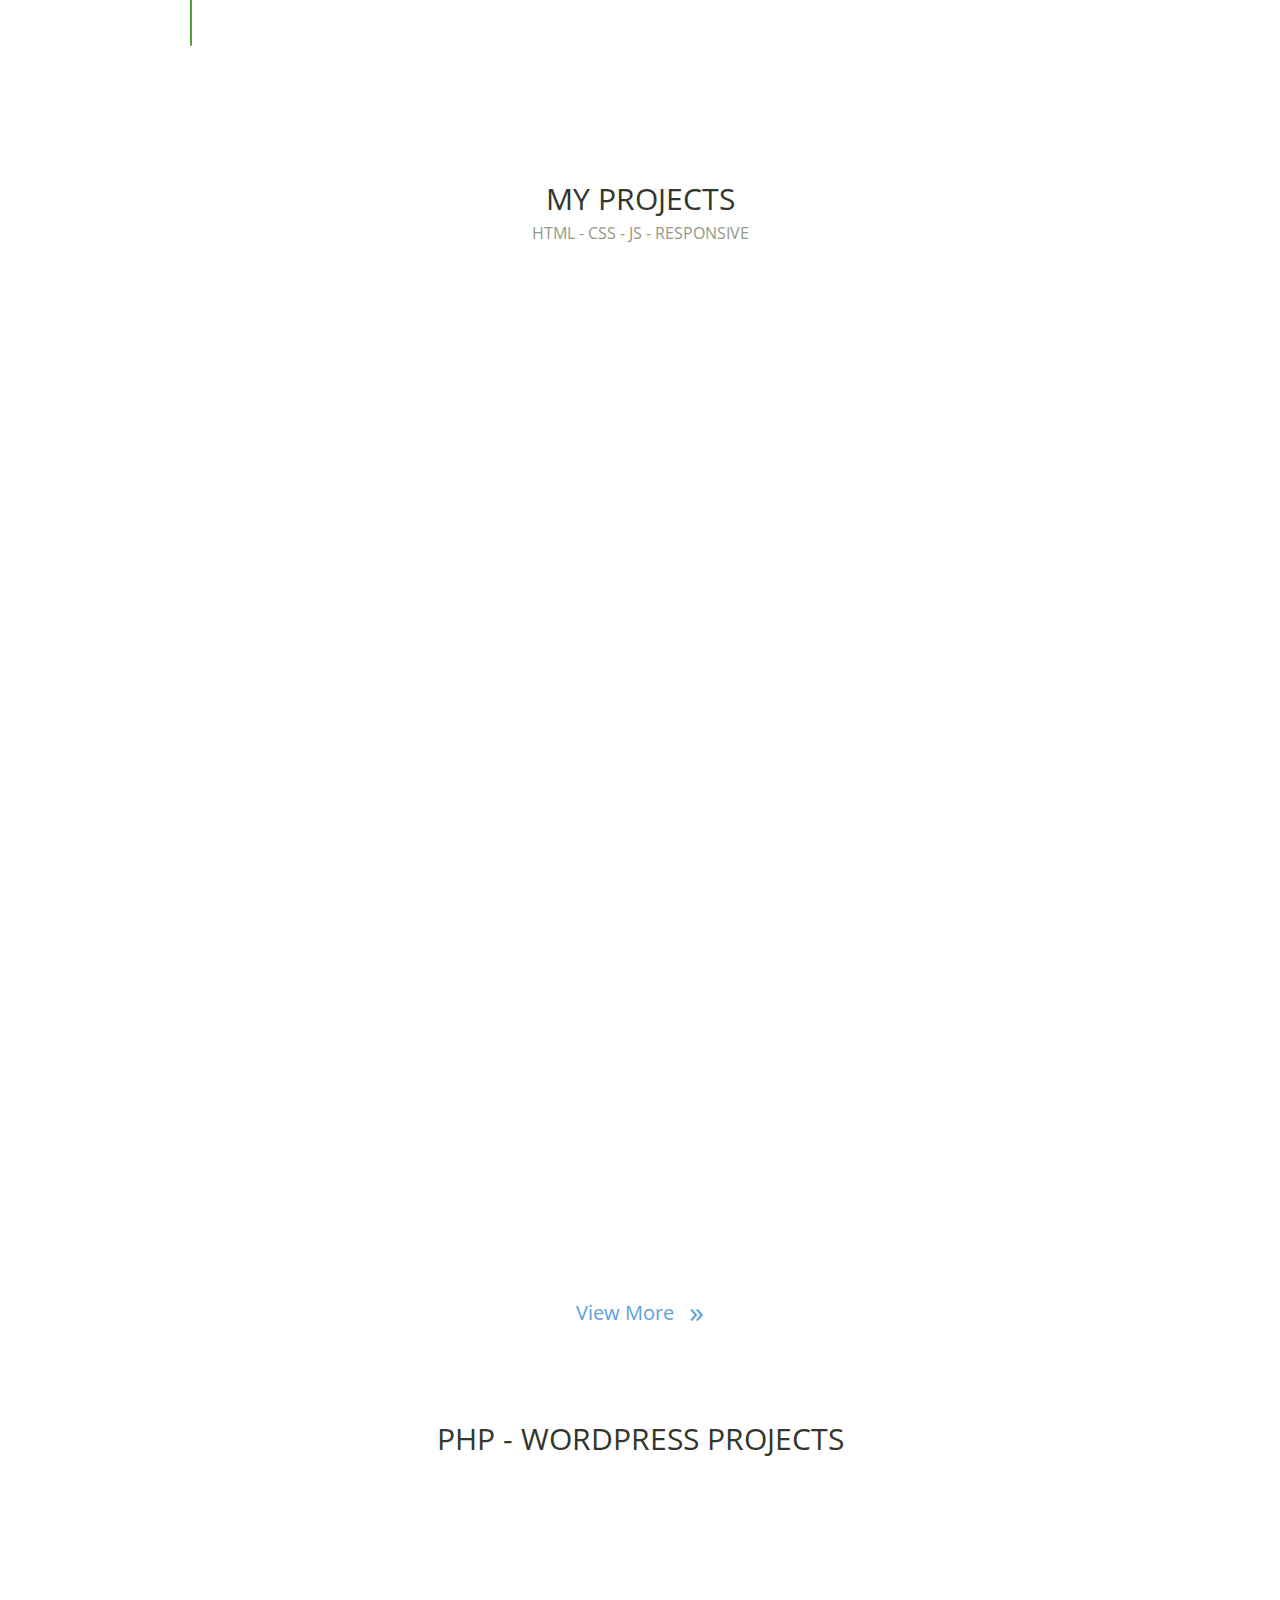
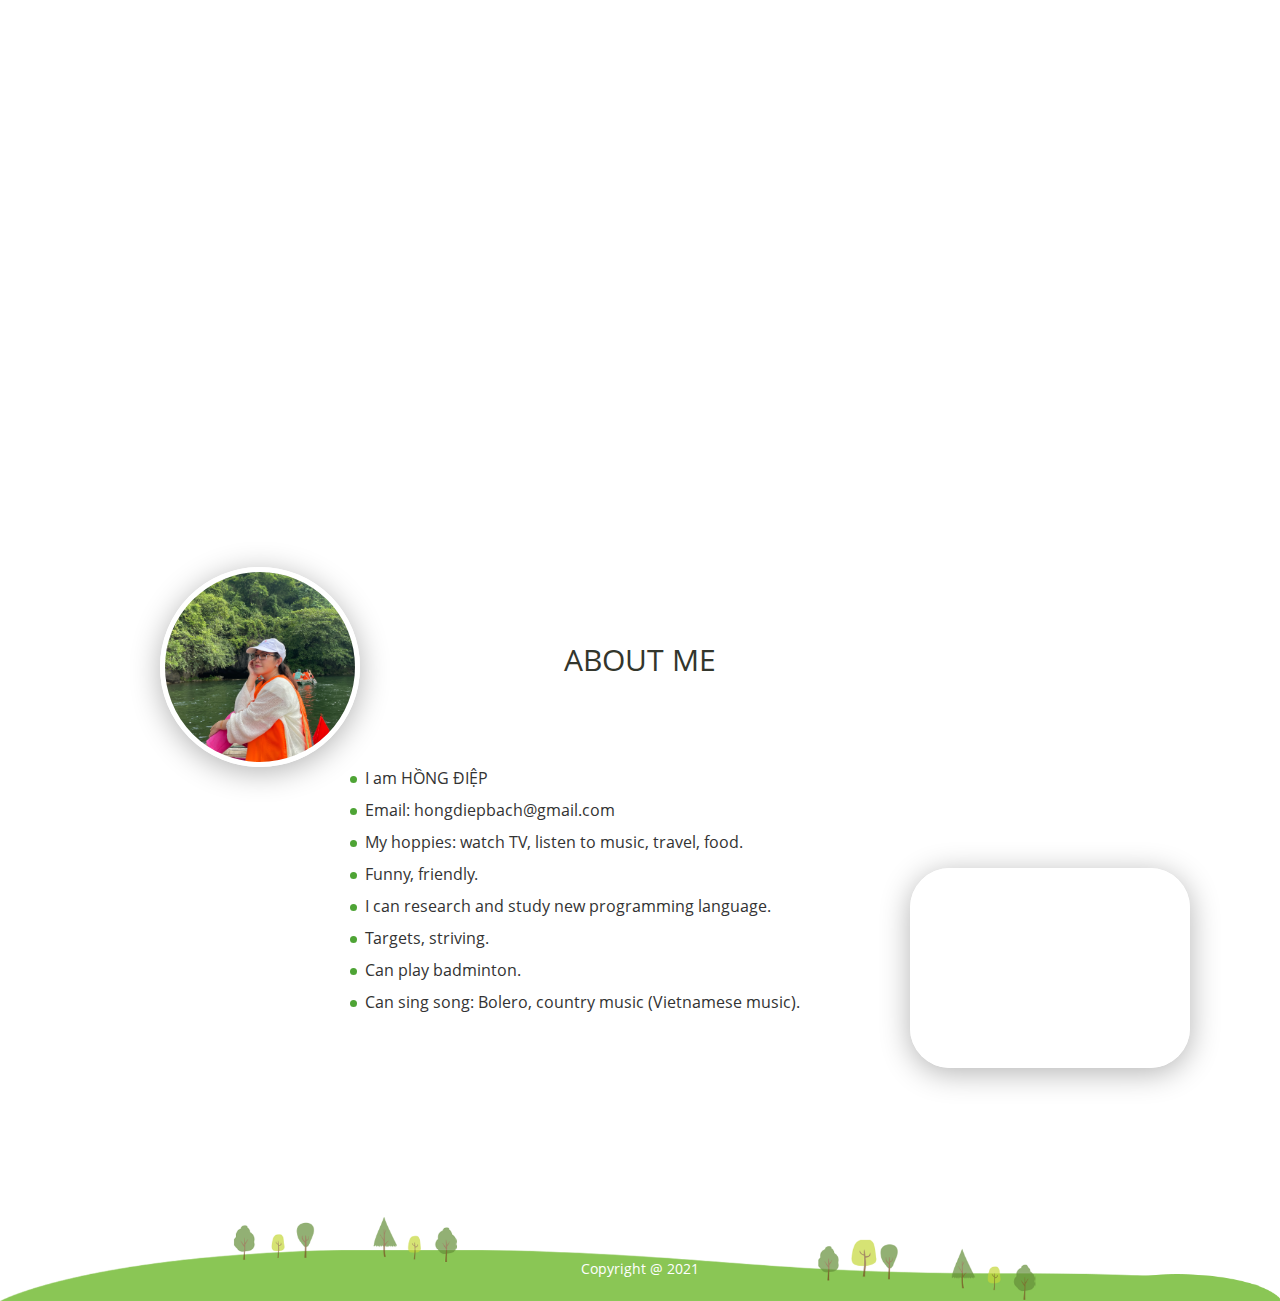
==== commit 087199f9: "Merge pull request #9 from diepbnh/master" ====
--- a/index.html
+++ b/index.html
@@ -51,7 +51,7 @@
                                     <!--02-->
                                     <p class="date">NOV 2015 - NOV 2021 (6 years)</p>
                                     <p class="posi">FRONT END WEB DEVELOPER</p>
-                                    <p class="company">Vietry (Freesale Viêt Nam) Company</p>
+                                    <p class="company">Vietry (Freesale Việt Nam) Company</p>
                                     <p class="txt"> + Positon: Coder and Sub Leader. Supported the team, reported progress (Team 6-10 members).<br>+ Responsible for working with the project on time. <br>+ Developed and maintained the front-end functionality of websites.<br>+ Participate in group work discussions. <br>+ Convert from (PSD, AI, XD) To HTML, CSS ,JavaScript.. cross- browser compatible. <br>+ Each project is assigned 1-2 members or Solo.</p>
                                     <!--03-->
                                     <p class="date">2014 - NOV 2015 (1 year)</p>
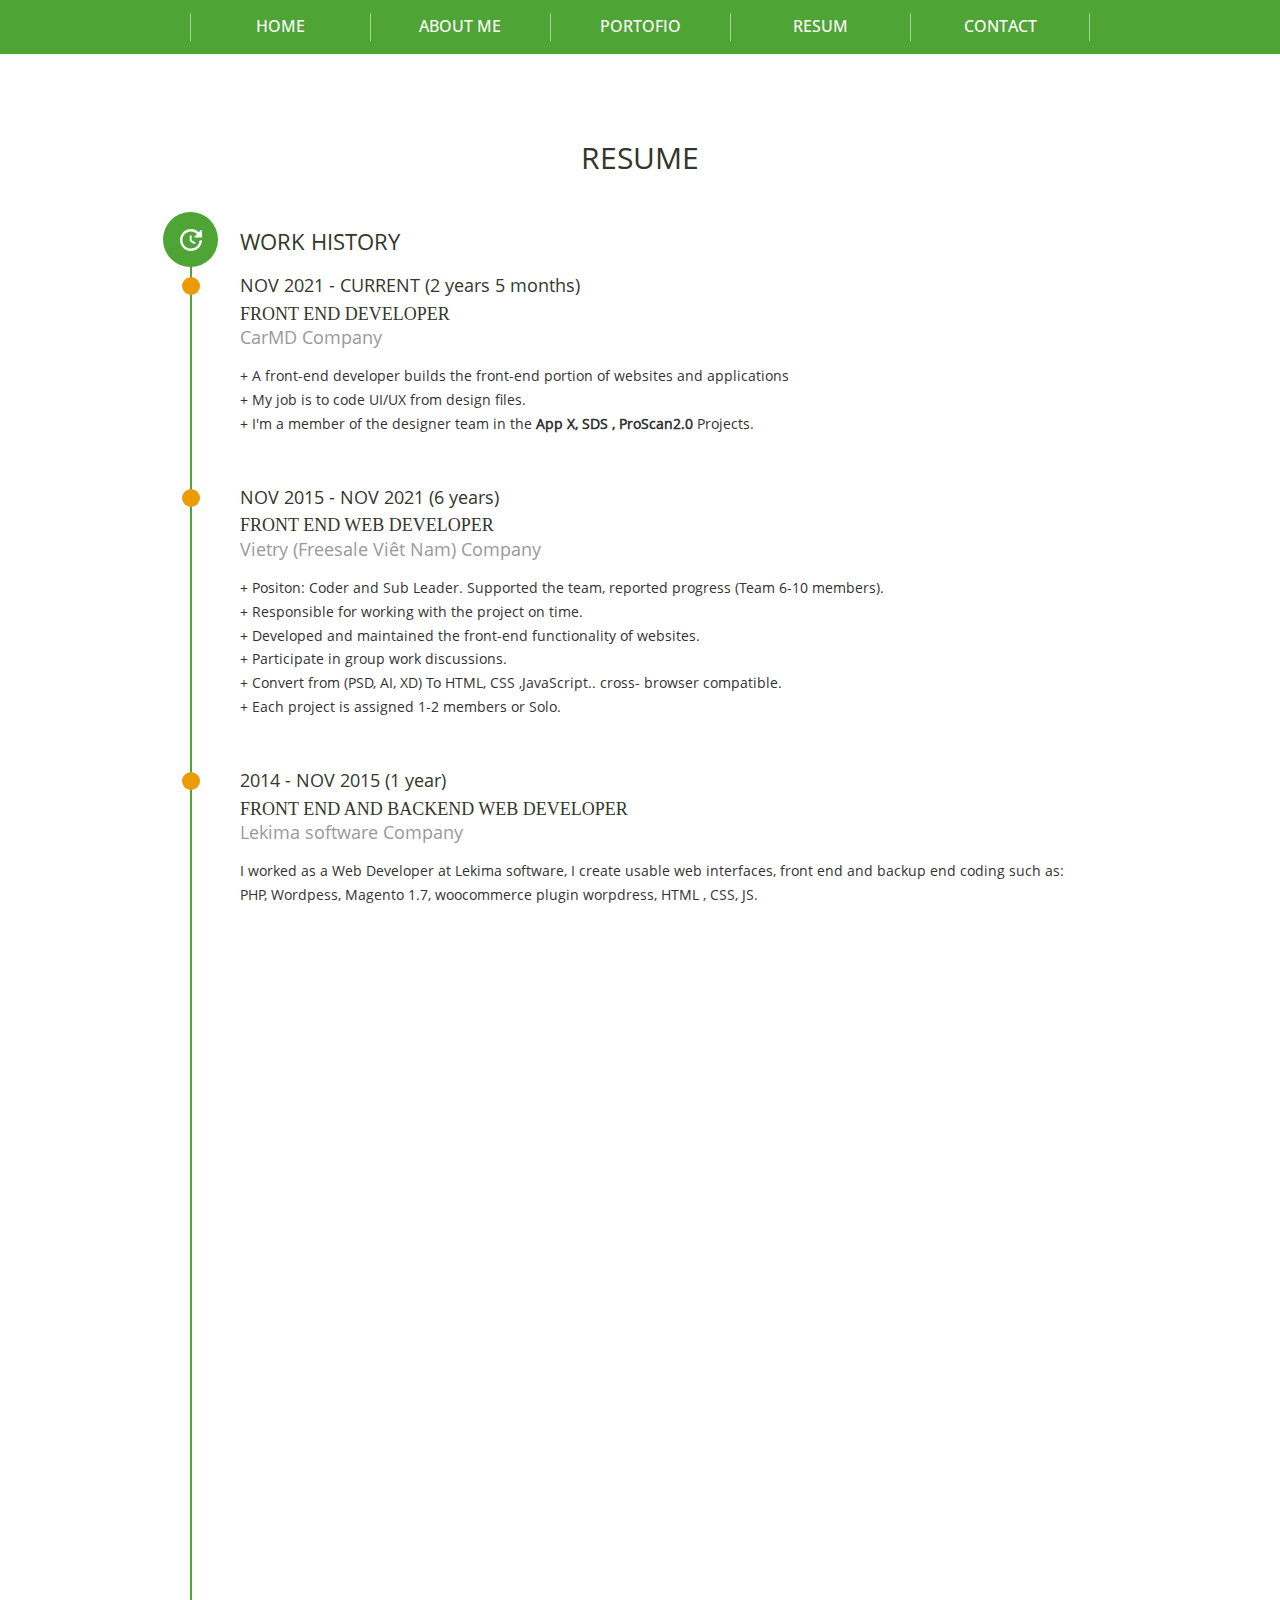
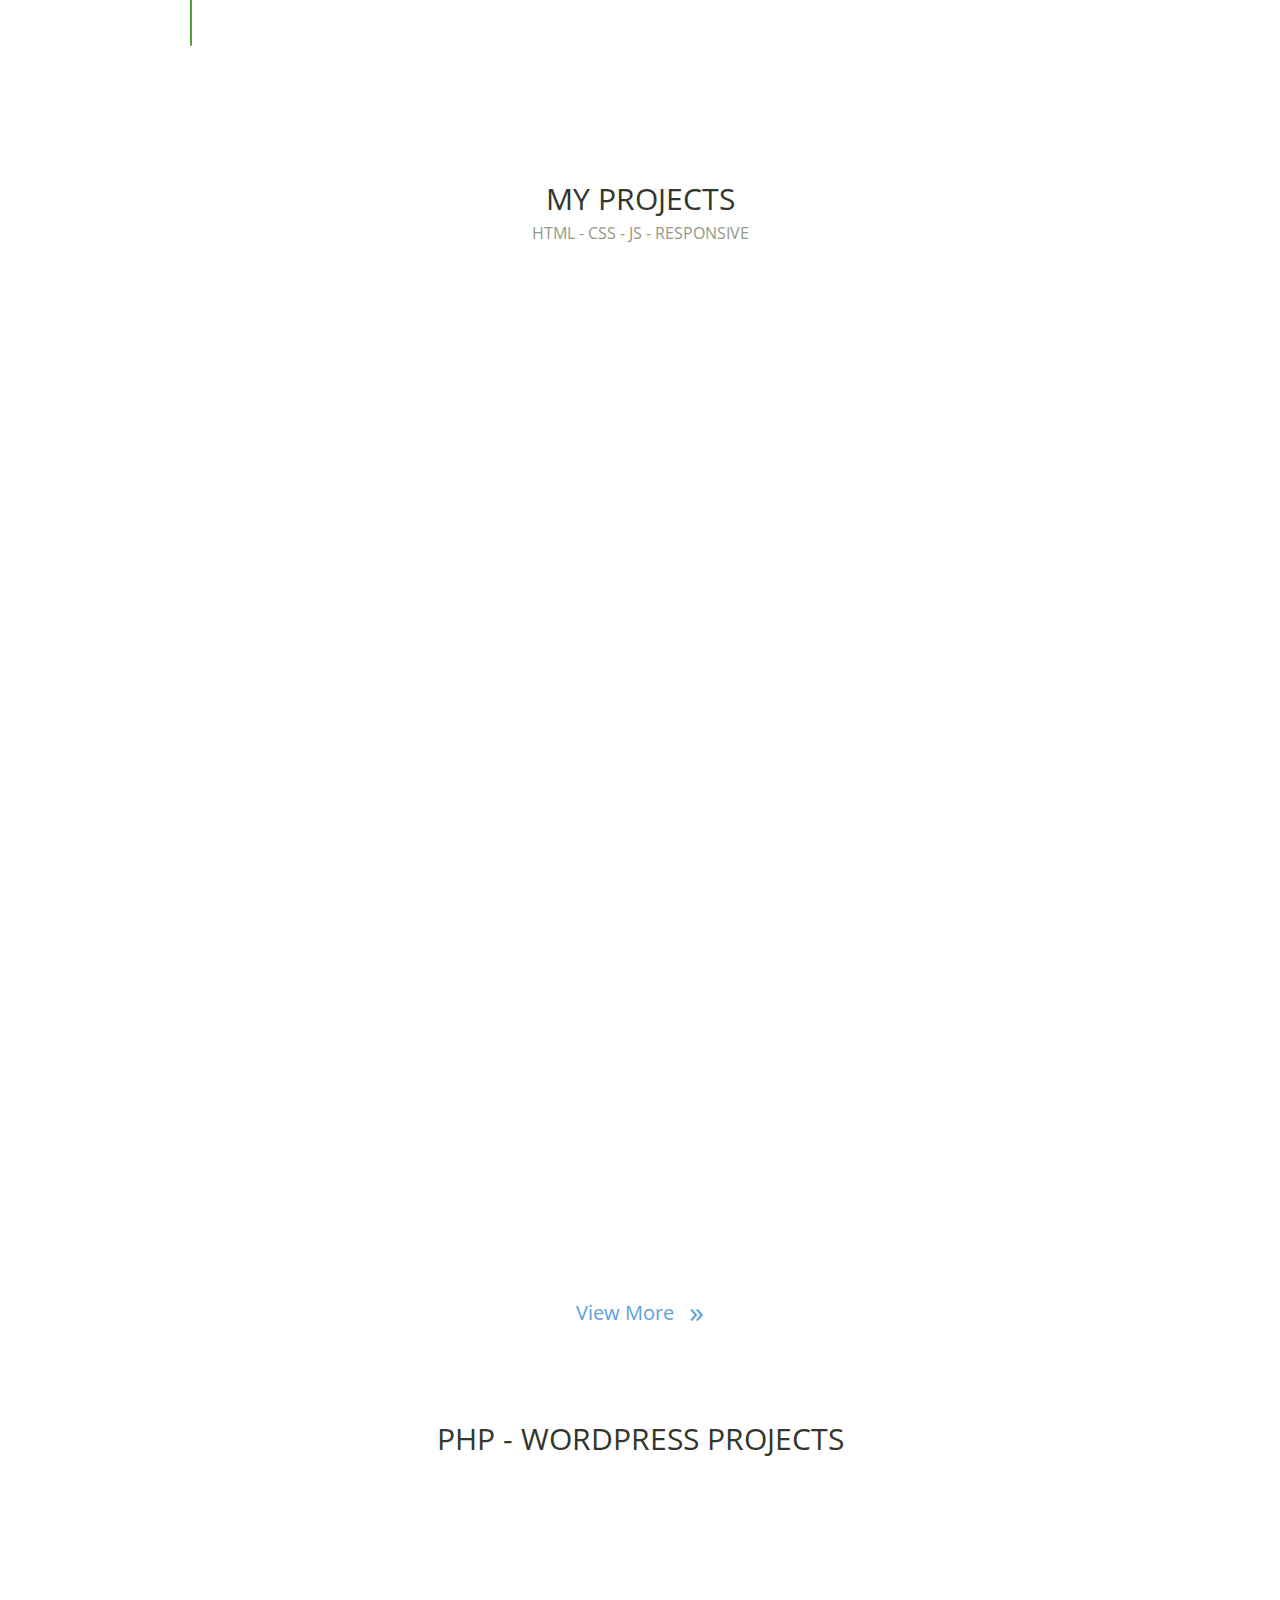
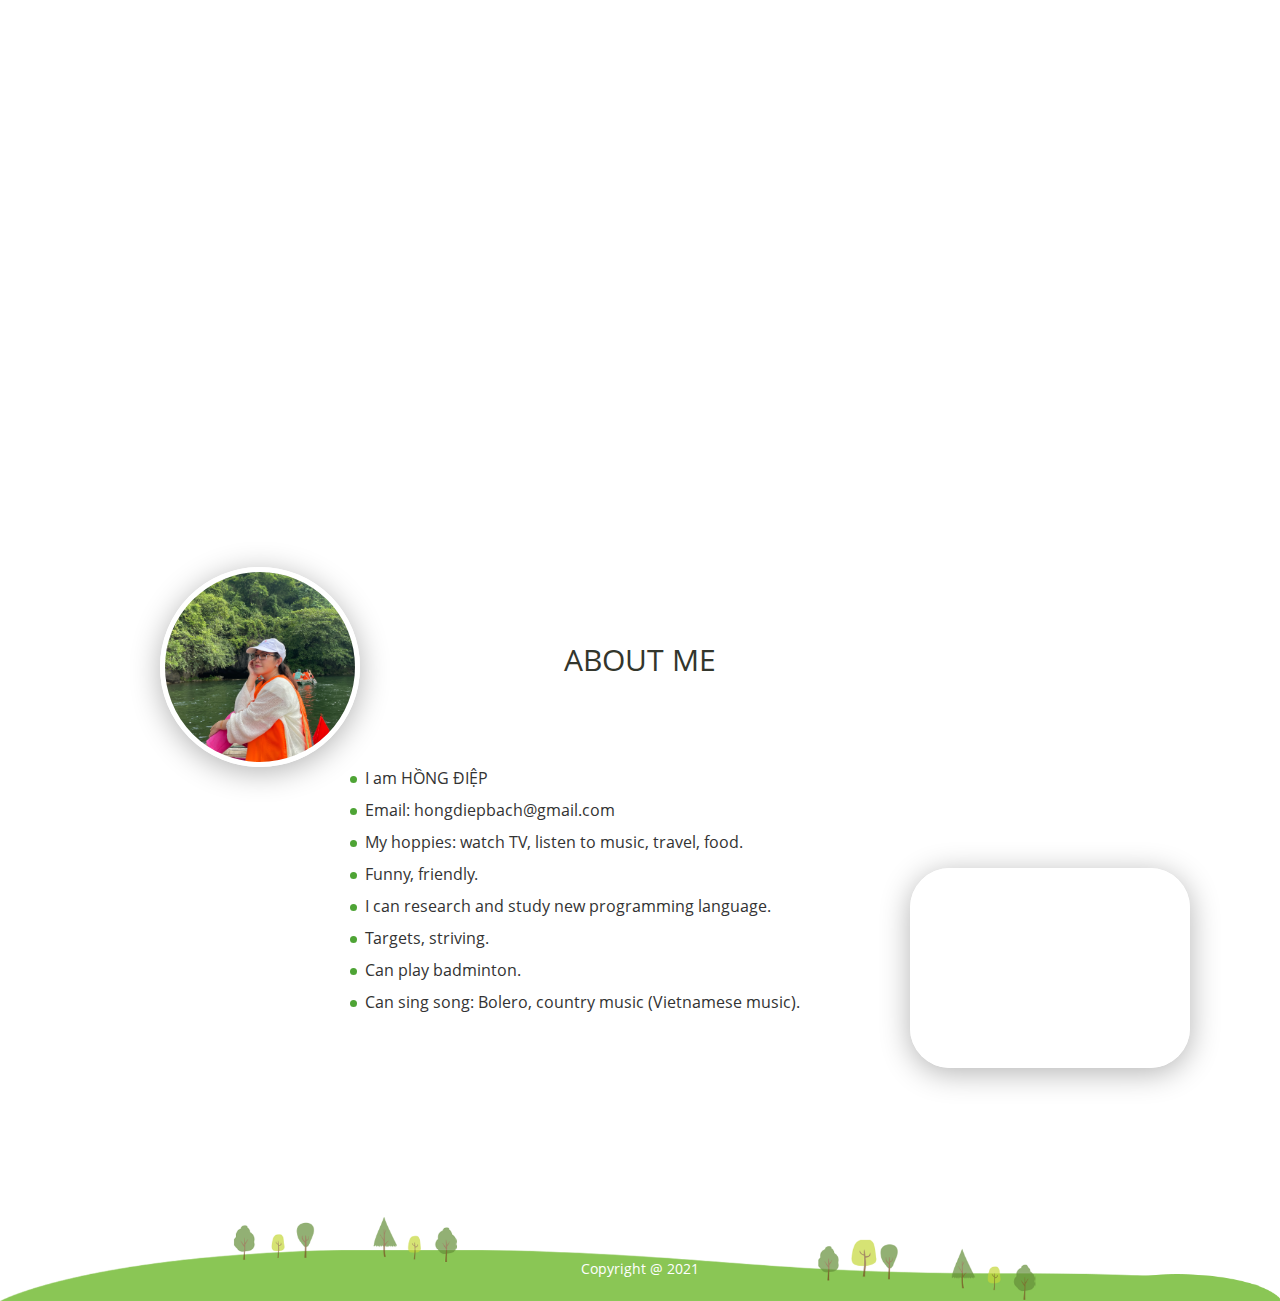
==== commit c73f7b97: "Update index.html" ====
--- a/index.html
+++ b/index.html
@@ -51,7 +51,7 @@
                                     <!--02-->
                                     <p class="date">NOV 2015 - NOV 2021 (6 years)</p>
                                     <p class="posi">FRONT END WEB DEVELOPER</p>
-                                    <p class="company">Vietry (Freesale Việt Nam) Company</p>
+                                    <p class="company">Vietry (Freesale Viêt Nam) Company</p>
                                     <p class="txt"> + Positon: Coder and Sub Leader. Supported the team, reported progress (Team 6-10 members).<br>+ Responsible for working with the project on time. <br>+ Developed and maintained the front-end functionality of websites.<br>+ Participate in group work discussions. <br>+ Convert from (PSD, AI, XD) To HTML, CSS ,JavaScript.. cross- browser compatible. <br>+ Each project is assigned 1-2 members or Solo.</p>
                                     <!--03-->
                                     <p class="date">2014 - NOV 2015 (1 year)</p>
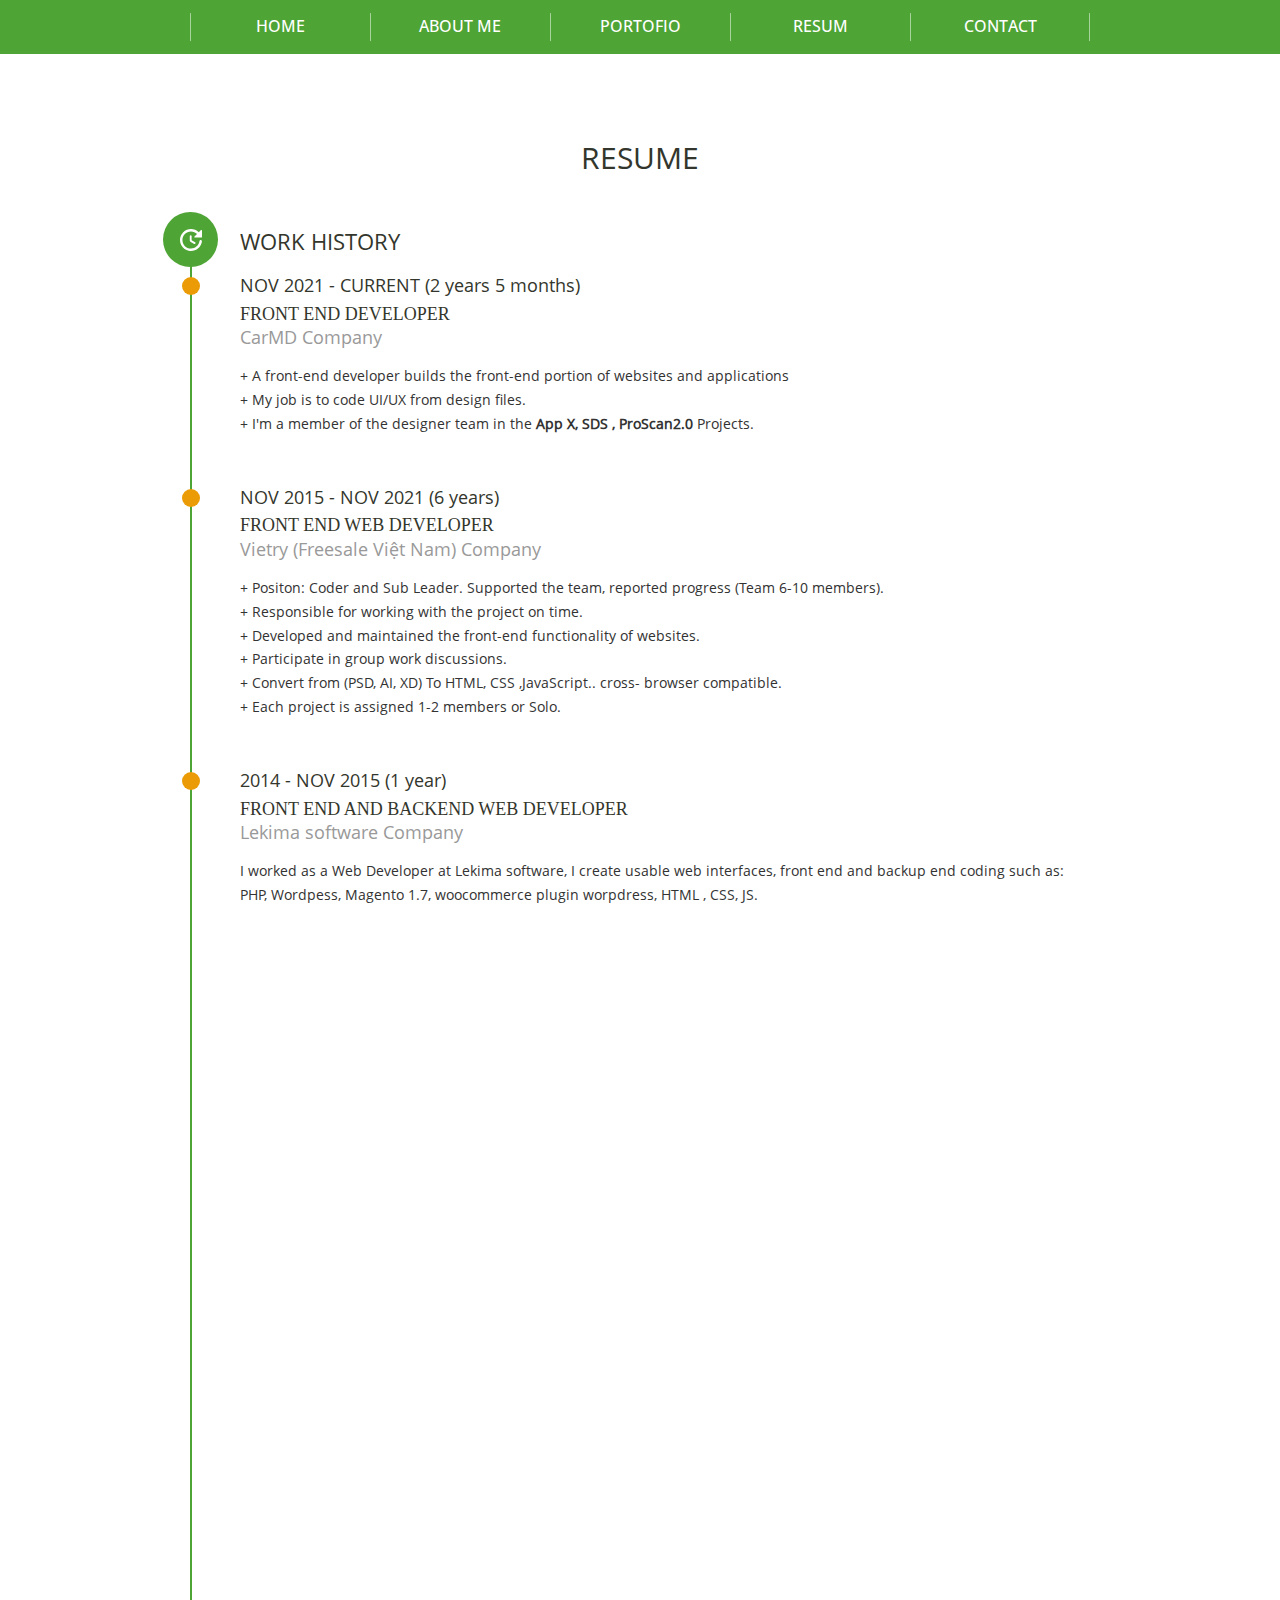
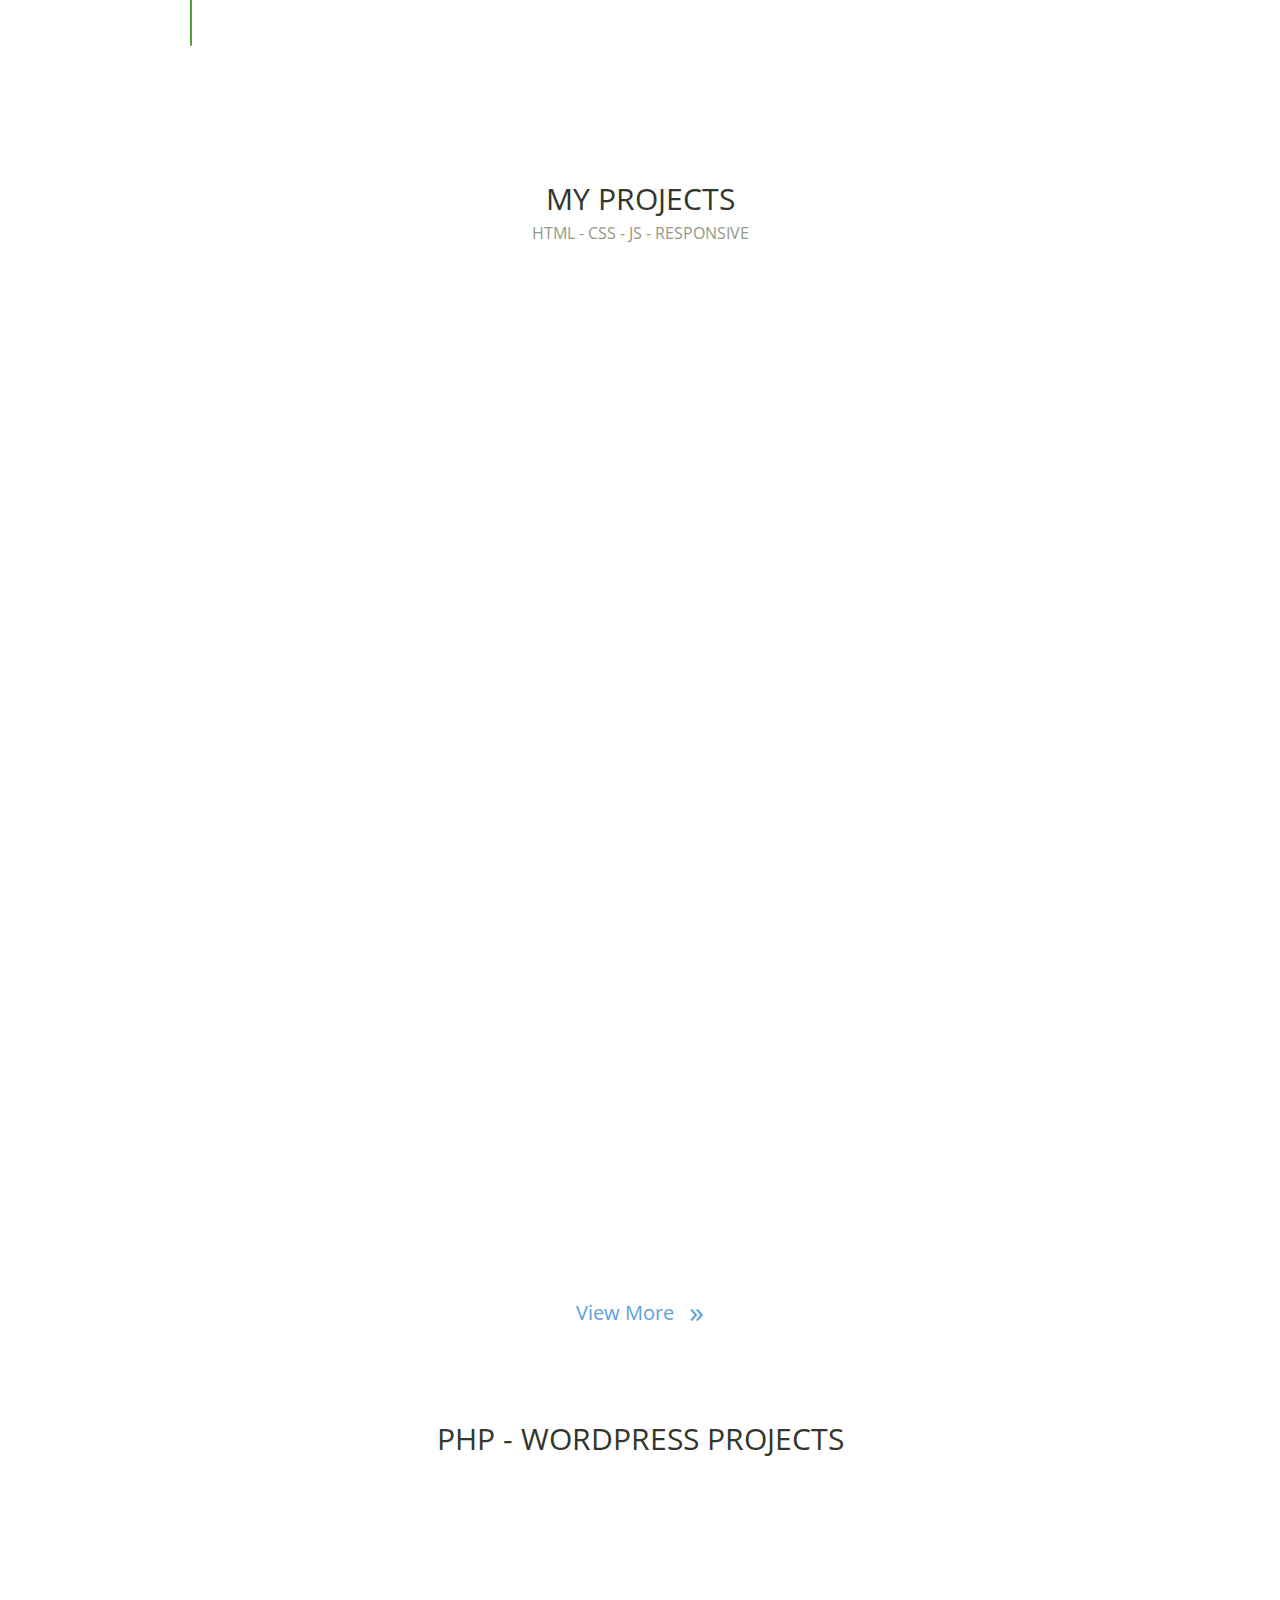
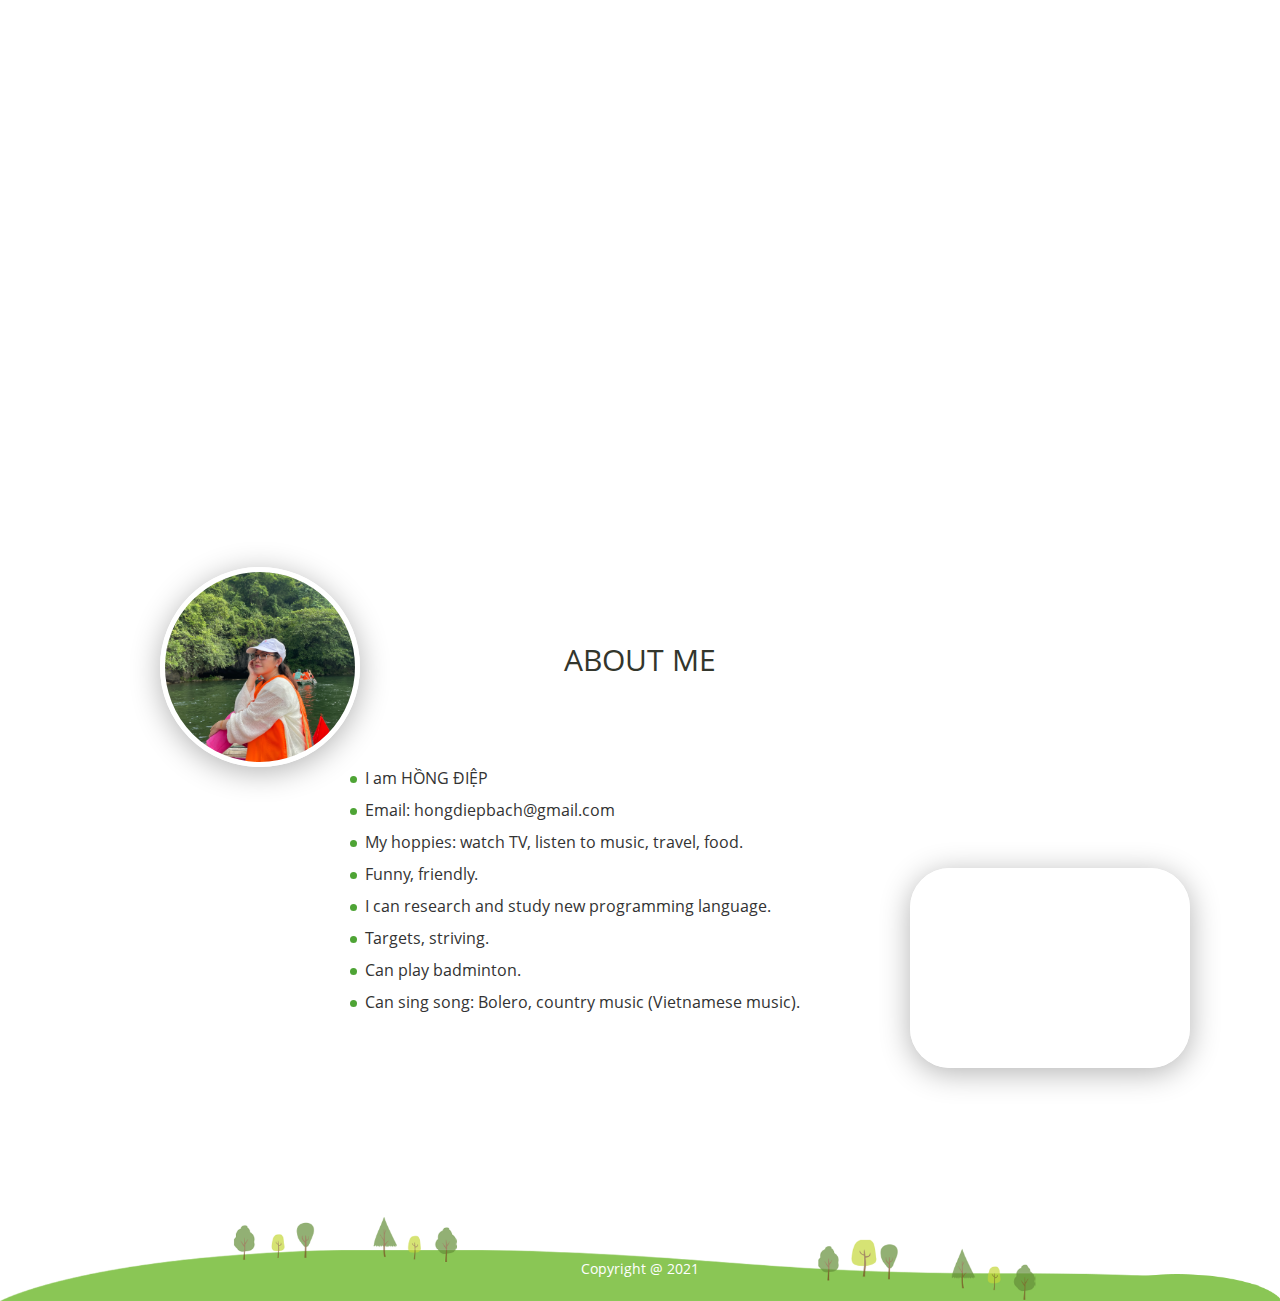
==== commit bec45aca: "Merge branch 'master' into nhanh01" ====
--- a/index.html
+++ b/index.html
@@ -51,7 +51,7 @@
                                     <!--02-->
                                     <p class="date">NOV 2015 - NOV 2021 (6 years)</p>
                                     <p class="posi">FRONT END WEB DEVELOPER</p>
-                                    <p class="company">Vietry (Freesale Viêt Nam) Company</p>
+                                    <p class="company">Vietry (Freesale Việt Nam) Company</p>
                                     <p class="txt"> + Positon: Coder and Sub Leader. Supported the team, reported progress (Team 6-10 members).<br>+ Responsible for working with the project on time. <br>+ Developed and maintained the front-end functionality of websites.<br>+ Participate in group work discussions. <br>+ Convert from (PSD, AI, XD) To HTML, CSS ,JavaScript.. cross- browser compatible. <br>+ Each project is assigned 1-2 members or Solo.</p>
                                     <!--03-->
                                     <p class="date">2014 - NOV 2015 (1 year)</p>
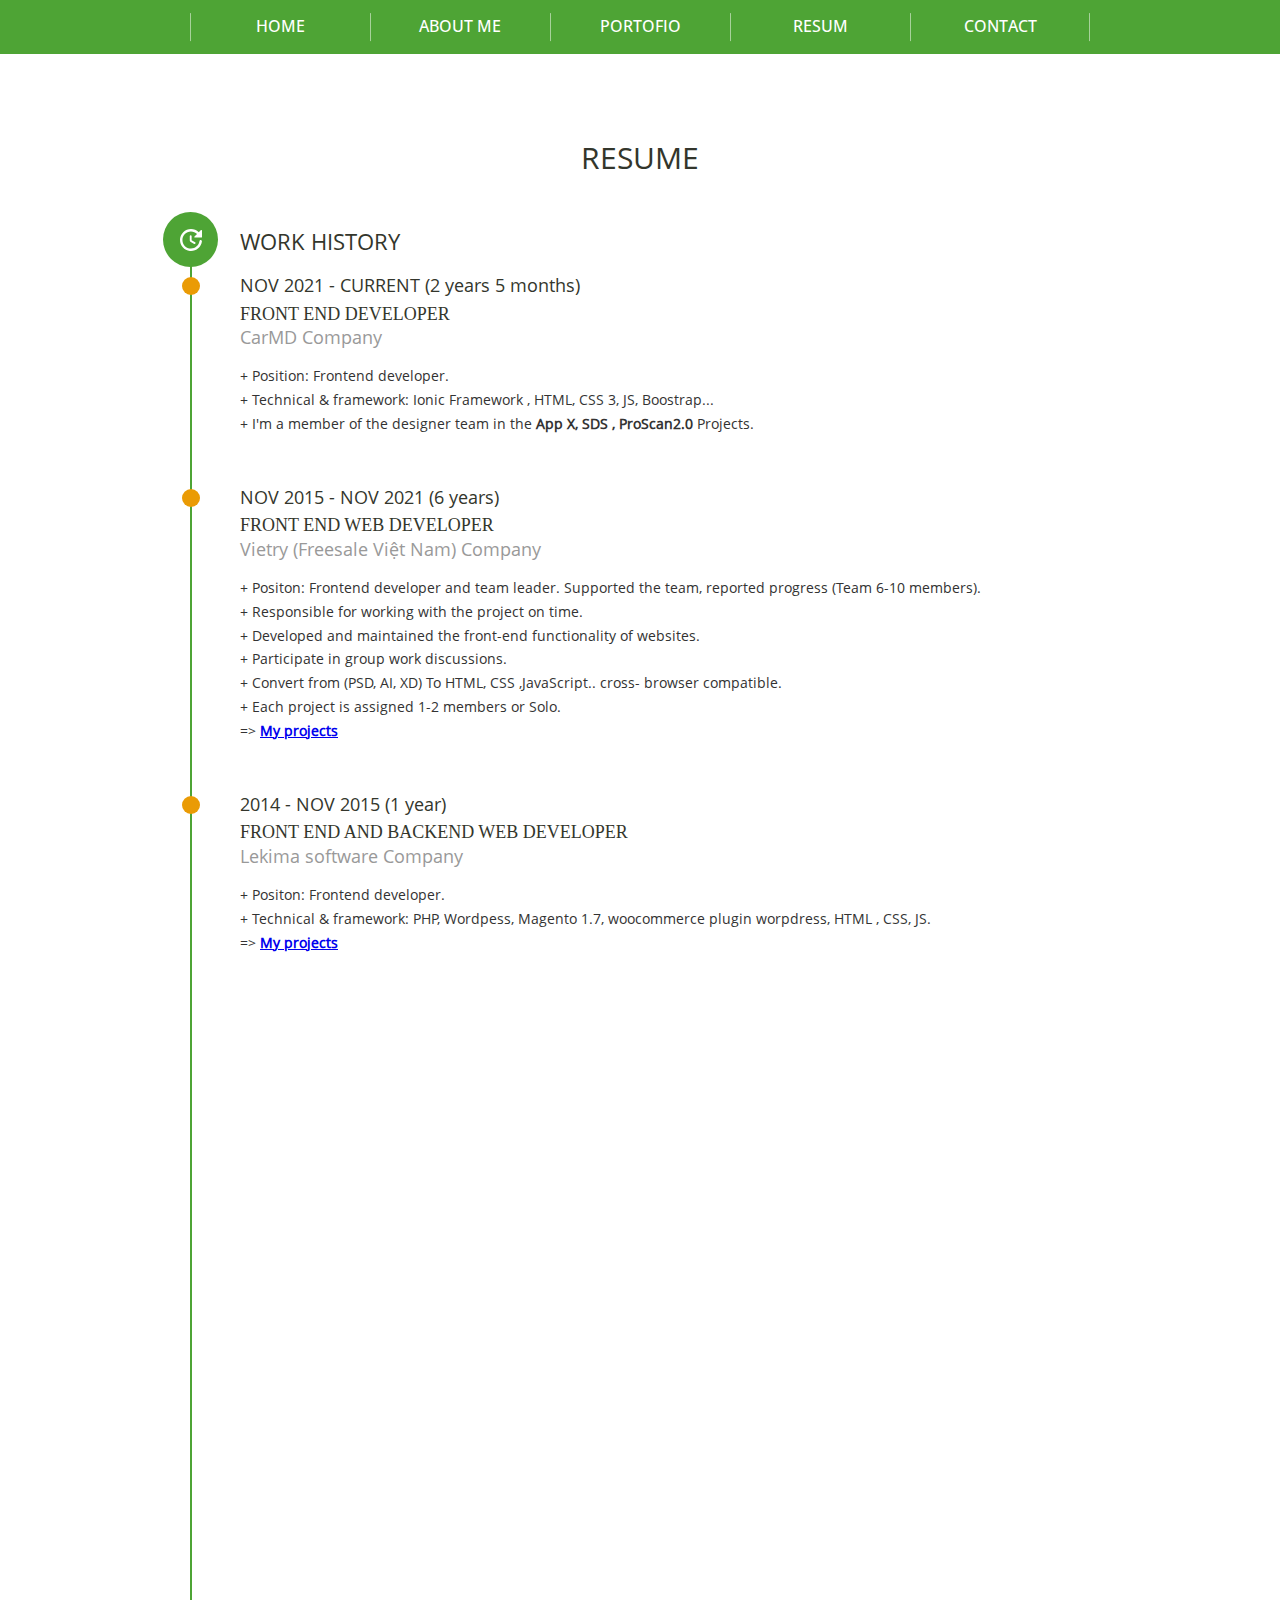
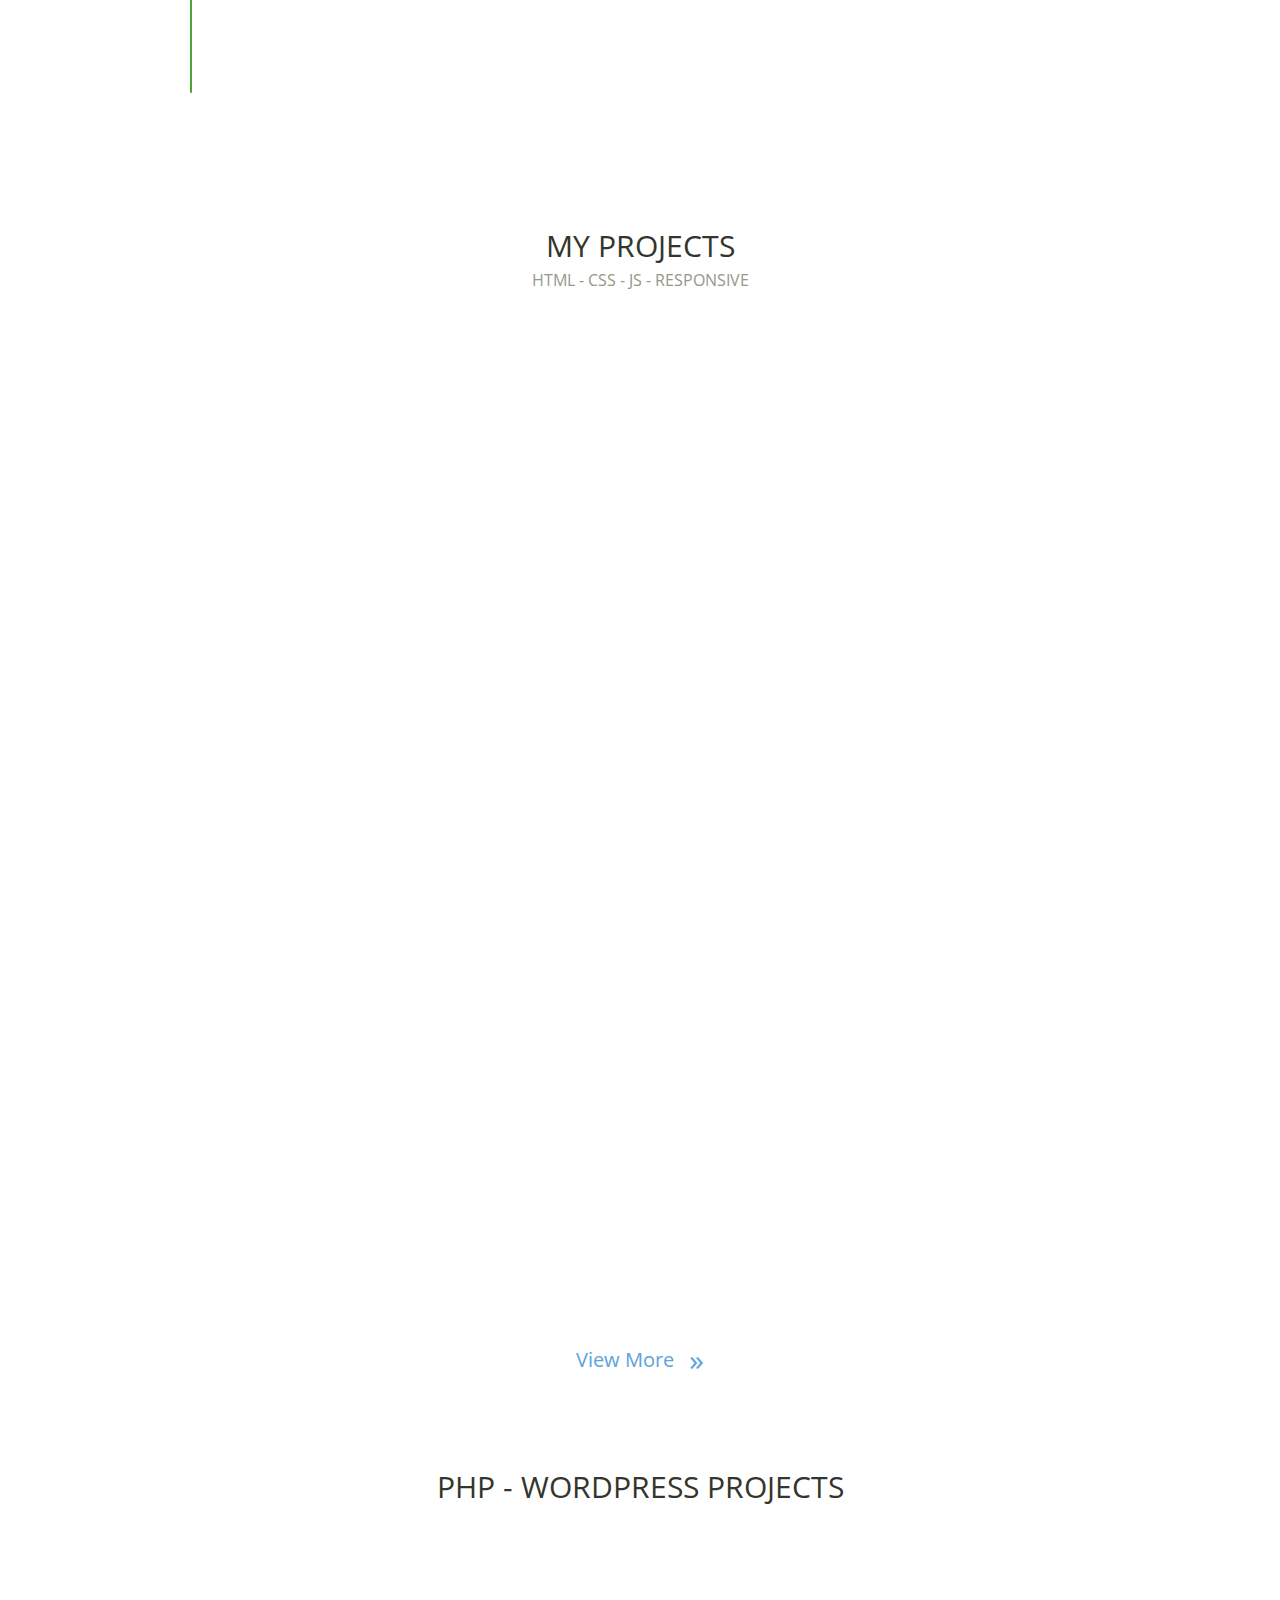
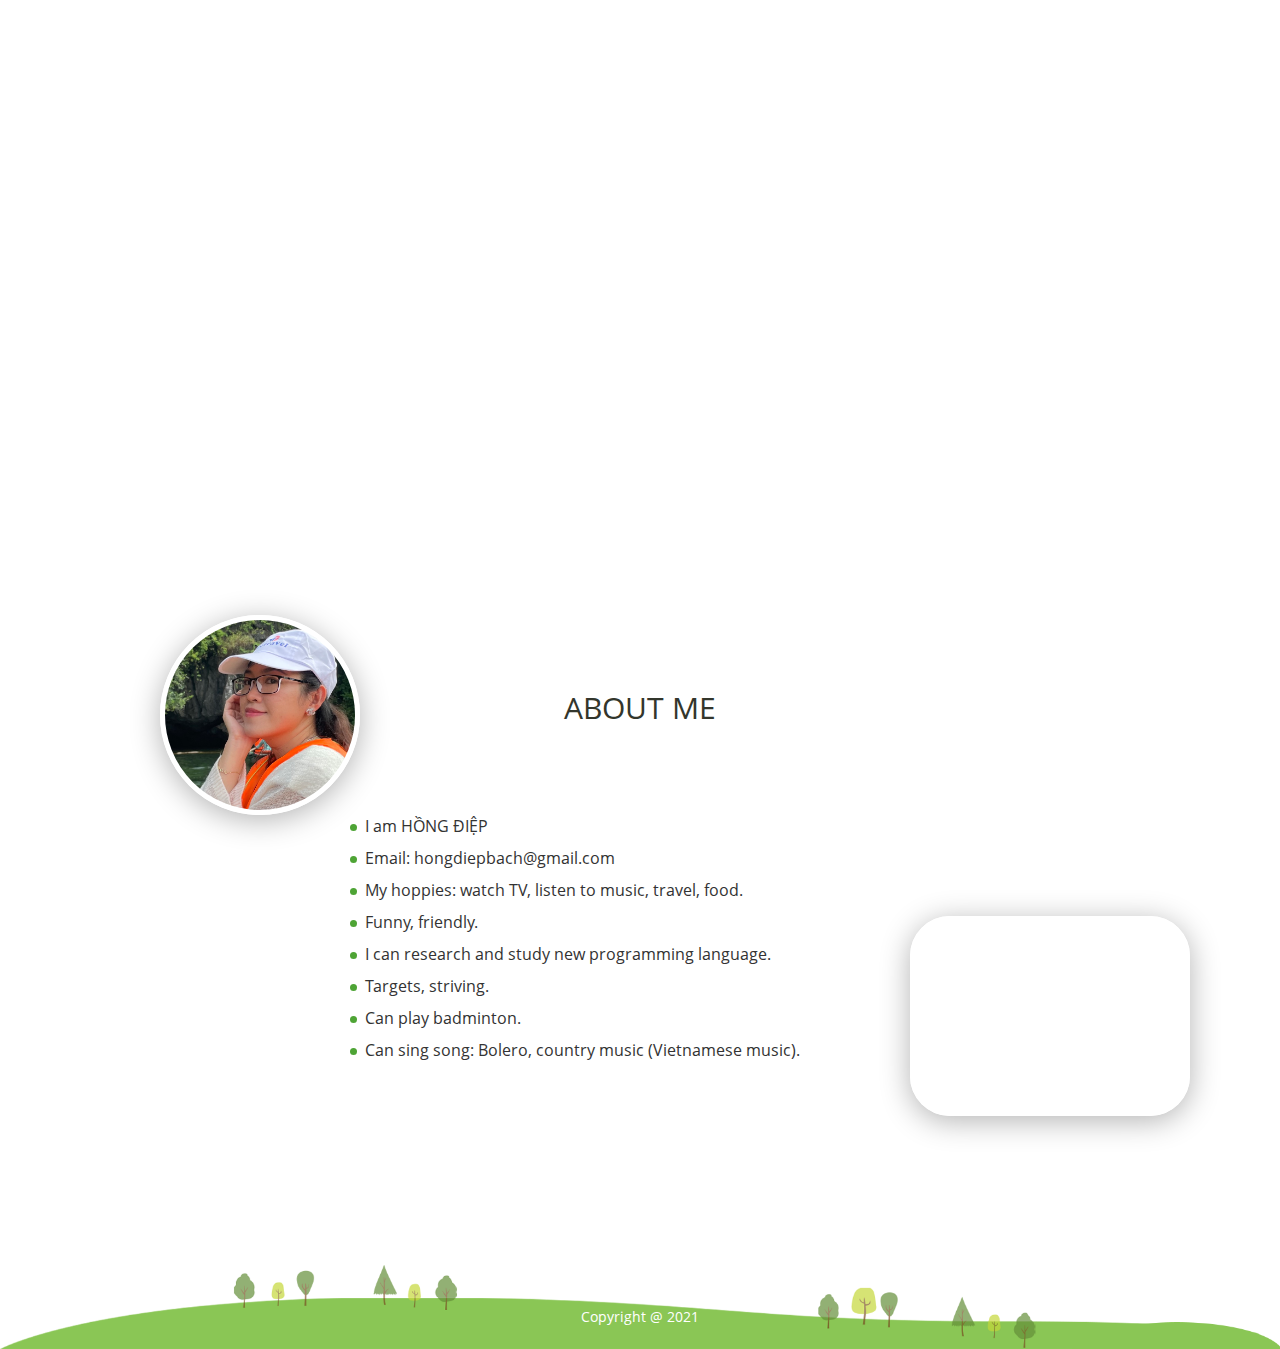
==== commit e2ab37bd: "." ====
--- a/index.html
+++ b/index.html
@@ -47,17 +47,25 @@
                                     <p class="date">NOV 2021 - CURRENT (2 years 5 months)</p>
                                     <p class="posi">FRONT END DEVELOPER</p>
                                     <p class="company">CarMD Company</p>
-                                    <p class="txt">+ A front-end developer builds the front-end portion of websites and applications <br> + My job is to code UI/UX from design files. <br>+ I'm a member of the designer team in the <b>App X, SDS , ProScan2.0 </b>Projects.</p>
+                                    <p class="txt">+ Position: Frontend developer. <br>
+                                        + Technical & framework: Ionic Framework , HTML, CSS 3, JS, Boostrap... <br>
+                                        + I'm a member of the designer team in the <b>App X, SDS , ProScan2.0 </b>Projects.
+
+                                    </p>
+
                                     <!--02-->
                                     <p class="date">NOV 2015 - NOV 2021 (6 years)</p>
                                     <p class="posi">FRONT END WEB DEVELOPER</p>
                                     <p class="company">Vietry (Freesale Việt Nam) Company</p>
-                                    <p class="txt"> + Positon: Coder and Sub Leader. Supported the team, reported progress (Team 6-10 members).<br>+ Responsible for working with the project on time. <br>+ Developed and maintained the front-end functionality of websites.<br>+ Participate in group work discussions. <br>+ Convert from (PSD, AI, XD) To HTML, CSS ,JavaScript.. cross- browser compatible. <br>+ Each project is assigned 1-2 members or Solo.</p>
+                                    <p class="txt"> + Positon: Frontend developer and team leader. Supported the team, reported progress (Team 6-10 members).<br>+ Responsible for working with the project on time. <br>+ Developed and maintained the front-end functionality of websites.<br>+ Participate in group work discussions. <br>+ Convert from (PSD, AI, XD) To HTML, CSS ,JavaScript.. cross- browser compatible. <br>+ Each project is assigned 1-2 members or Solo. <br> => <strong><a href="https://hongdiep.github.io/portfolio/portofio.html">My projects</a></strong>
+                                    </p>
                                     <!--03-->
                                     <p class="date">2014 - NOV 2015 (1 year)</p>
                                     <p class="posi">FRONT END AND BACKEND WEB DEVELOPER</p>
                                     <p class="company">Lekima software Company</p>
-                                    <p class="txt">I worked as a Web Developer at Lekima software, I create usable web interfaces, front end and backup end coding such as: PHP, Wordpess, Magento 1.7, woocommerce plugin worpdress, HTML , CSS, JS.</p>
+                                    <p class="txt">
+                                     + Positon: Frontend developer. <br> + Technical & framework: PHP, Wordpess, Magento 1.7, woocommerce plugin worpdress, HTML , CSS, JS. <br>=> <strong><a href="#wp">My projects</a></strong>
+                                    </p>
                                     <!--02-->
                                 </dd>
                             </dl>
@@ -67,7 +75,7 @@
                                     <ul class="list_skill">
                                         <li class="name">+ Frontend:<br>HTML5, CSS, CSS3, SASS, LESS, Javascript, JS.</li>
                                         <li class="name">+ Design Tools: <br>Photoshop, XD, Figma, Adobe illustrator.</li>
-                                        <li class="name"> + Framework: <br> Ionic 7, Wodrpess, Magento 1.7, Woocommerce plugin worpdress, Boostrap.</li>
+                                        <li class="name"> + Framework: <br> Ionic 7, Wodrpess, Magento 1.7, Woocommerce plugin worpdress, Boostrap, Git...</li>
                                     </ul>
                                 </dd>
                             </dl>
@@ -108,7 +116,7 @@
                     </ul>
                     <p class="btn-more"><a href="portofio.html">View More</a></p>
                 </div>
-                <div class="box_idx">
+                <div class="box_idx" id="wp">
                     <h1>PHP - WORDPRESS PROJECTS</h1>
                     <ul class="list01">
                         <li class="wow fadeInDown"> <span class="tit organ">Magento</span> <a href="images/box_idx_im01L.png" target="_blank" class="a_img"><img src="images/box_idx_im01.jpg" alt="sieuthithucpham.com"></a>
@@ -157,4 +165,4 @@
     <script src="js/common.js"></script>
 </body>
 
-</html>
+</html>--- a/css/styles.css
+++ b/css/styles.css
@@ -268,7 +268,7 @@
     width: 200px;
     height: 200px;
     background: url('../images/ava.jpg') no-repeat center;
-    background-size: cover;
+    background-size: 300%;
     border-radius: 100%;
     box-shadow: 0 5px 30px rgba(0, 0, 0, 0.3);
     border: 5px solid #fff;
--- a/css/responsive.css
+++ b/css/responsive.css
@@ -351,8 +351,9 @@
         margin: 0 0 25px 0
     }
     .list_portofio li:last-child {
-        margin-bottom: 0
-    }
+        margin-bottom: 25px;
+    }
+
     .list01 li {
         width: 100%;
         margin-bottom: 30px;
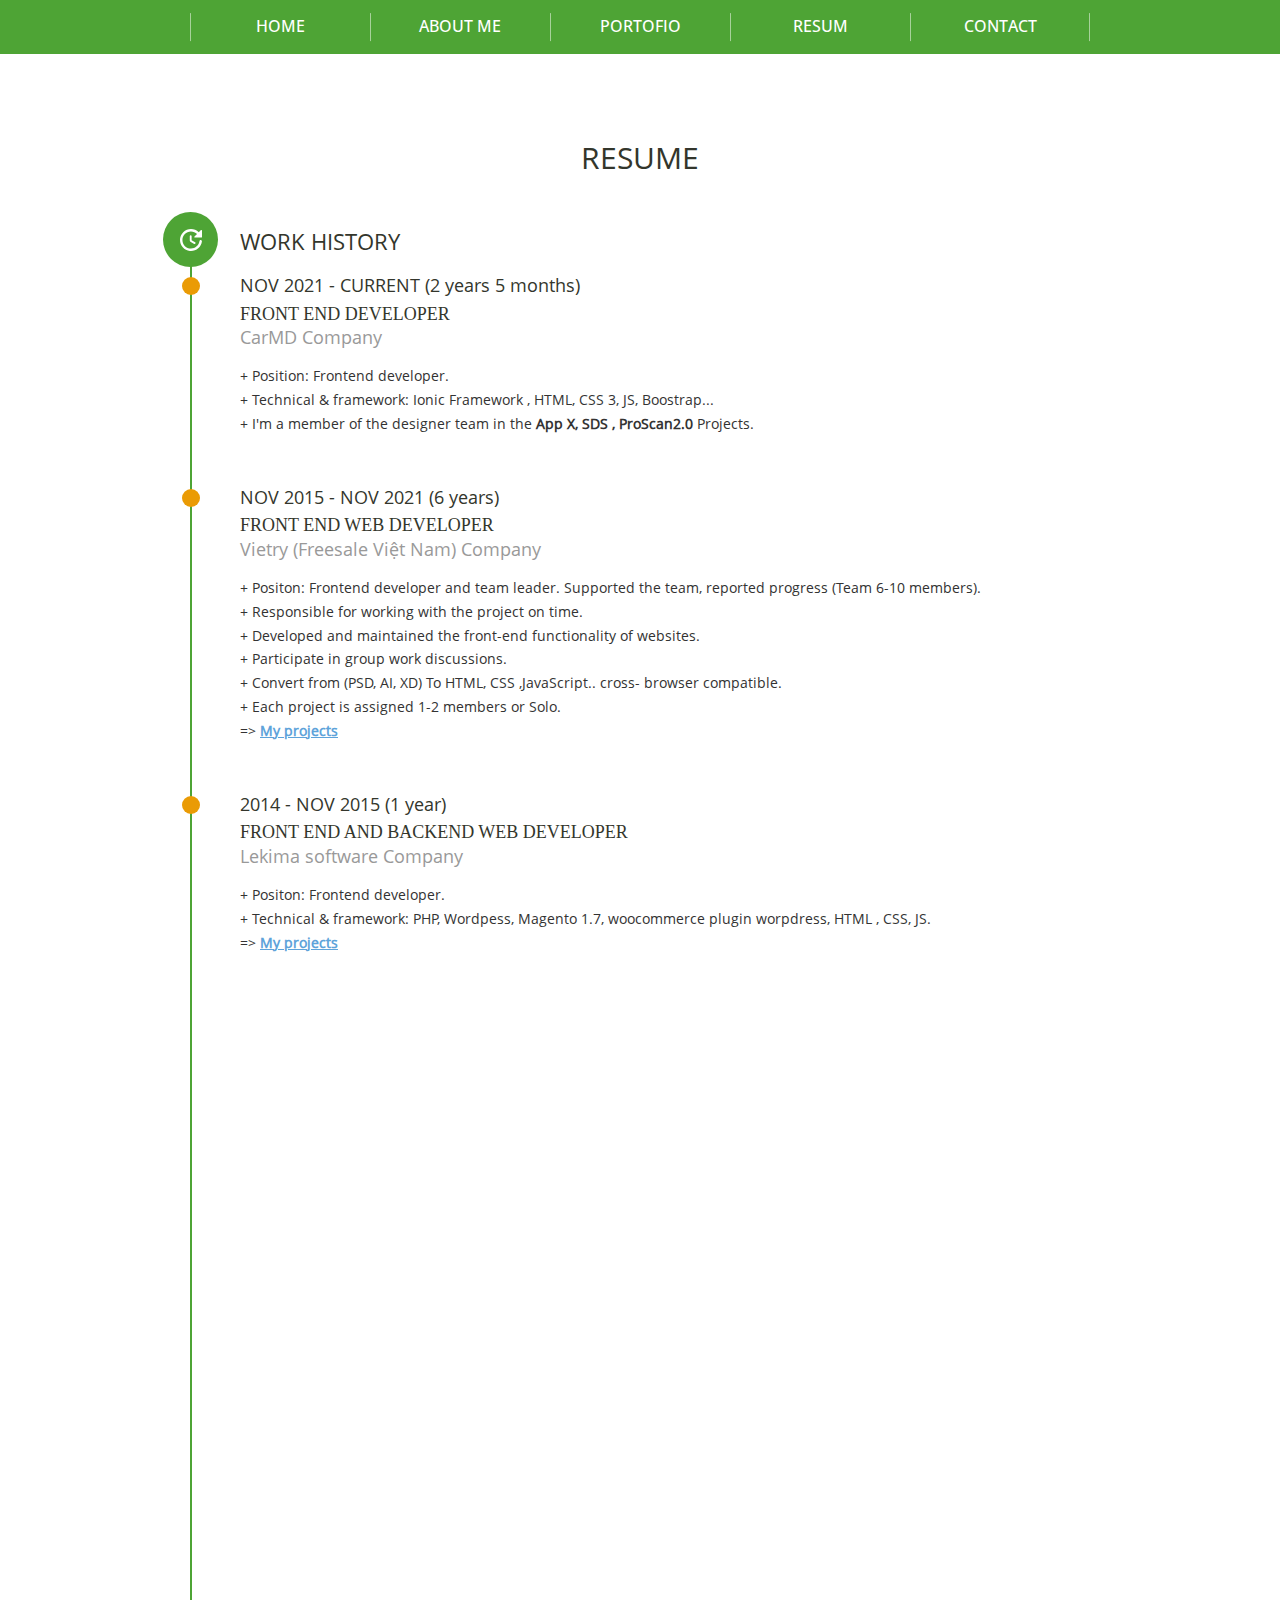
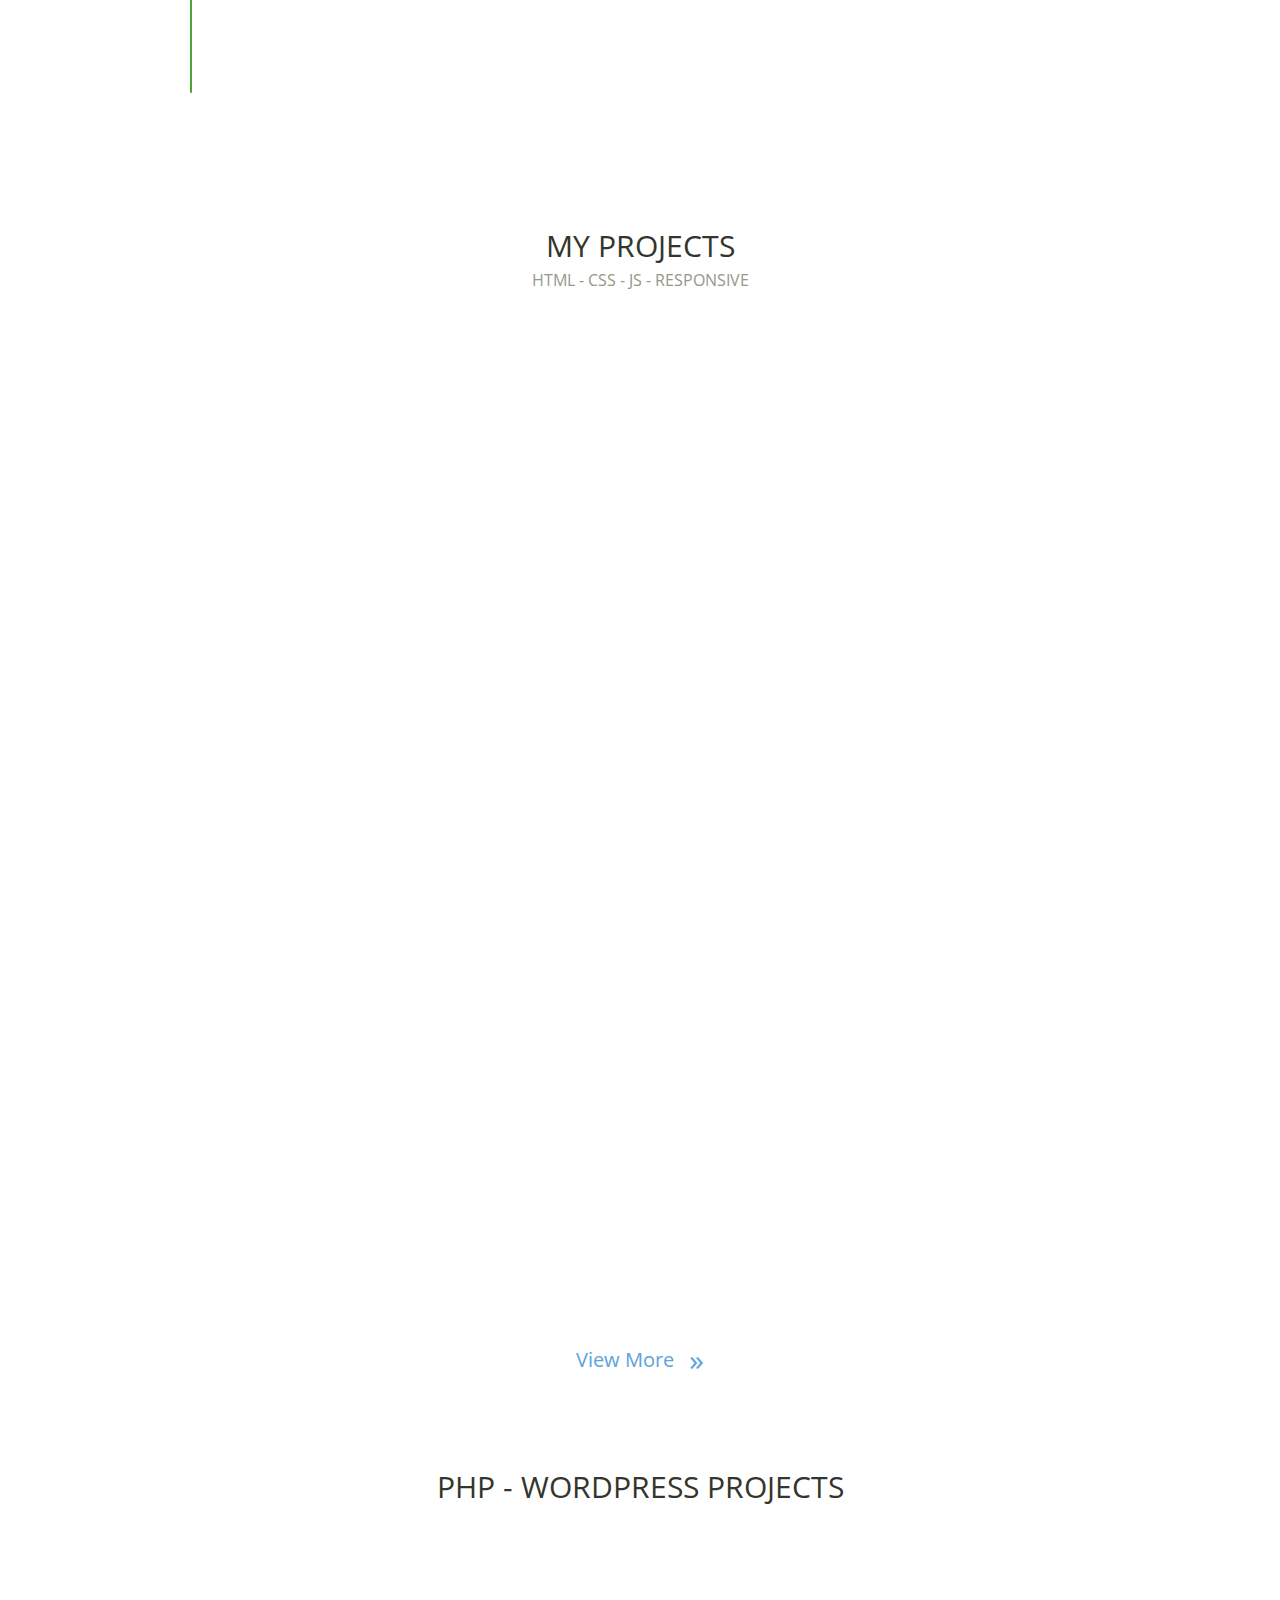
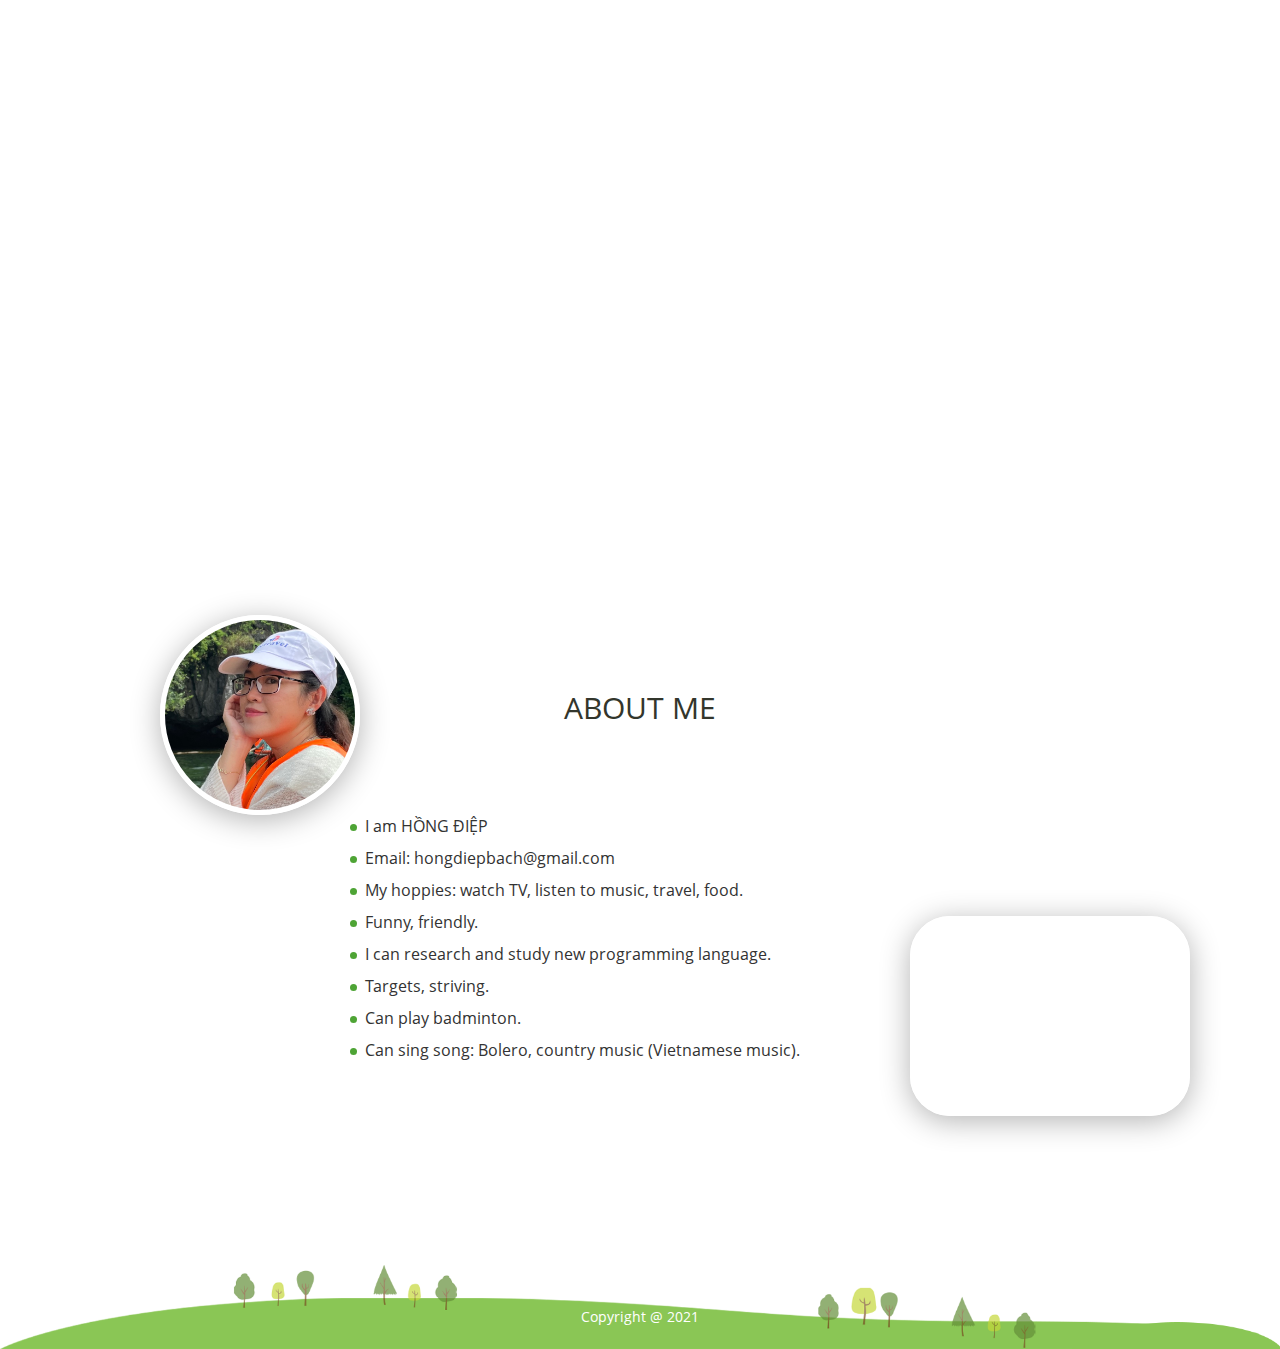
==== commit 7a992615: "fix" ====
--- a/index.html
+++ b/index.html
@@ -57,14 +57,14 @@
                                     <p class="date">NOV 2015 - NOV 2021 (6 years)</p>
                                     <p class="posi">FRONT END WEB DEVELOPER</p>
                                     <p class="company">Vietry (Freesale Việt Nam) Company</p>
-                                    <p class="txt"> + Positon: Frontend developer and team leader. Supported the team, reported progress (Team 6-10 members).<br>+ Responsible for working with the project on time. <br>+ Developed and maintained the front-end functionality of websites.<br>+ Participate in group work discussions. <br>+ Convert from (PSD, AI, XD) To HTML, CSS ,JavaScript.. cross- browser compatible. <br>+ Each project is assigned 1-2 members or Solo. <br> => <strong><a href="https://hongdiep.github.io/portfolio/portofio.html">My projects</a></strong>
+                                    <p class="txt"> + Positon: Frontend developer and team leader. Supported the team, reported progress (Team 6-10 members).<br>+ Responsible for working with the project on time. <br>+ Developed and maintained the front-end functionality of websites.<br>+ Participate in group work discussions. <br>+ Convert from (PSD, AI, XD) To HTML, CSS ,JavaScript.. cross- browser compatible. <br>+ Each project is assigned 1-2 members or Solo. <br> => <strong><a href="https://hongdiep.github.io/portfolio/portofio.html" class="link_a">My projects</a></strong>
                                     </p>
                                     <!--03-->
                                     <p class="date">2014 - NOV 2015 (1 year)</p>
                                     <p class="posi">FRONT END AND BACKEND WEB DEVELOPER</p>
                                     <p class="company">Lekima software Company</p>
                                     <p class="txt">
-                                     + Positon: Frontend developer. <br> + Technical & framework: PHP, Wordpess, Magento 1.7, woocommerce plugin worpdress, HTML , CSS, JS. <br>=> <strong><a href="#wp">My projects</a></strong>
+                                     + Positon: Frontend developer. <br> + Technical & framework: PHP, Wordpess, Magento 1.7, woocommerce plugin worpdress, HTML , CSS, JS. <br>=> <strong><a href="#wp" class="link_a">My projects</a></strong>
                                     </p>
                                     <!--02-->
                                 </dd>
@@ -83,7 +83,7 @@
                                 <dt>Have knowledge about</dt>
                                 <dd>
                                     <ul class="list_skill">
-                                        <li class="name"> + Database Server: <br> MySql, Microsoft SQL Server.</li>
+                                        <li class="name"> + Database Server: <br>MySql, Microsoft SQL Server.</li>
                                         <li class="name"> + Programming Language: <br> PHP, ASP.net, C#, Java, Winform.</li>
                                     </ul>
                                 </dd>
--- a/css/styles.css
+++ b/css/styles.css
@@ -582,4 +582,10 @@
 }
 .portofilo .box_portofio {
     padding-bottom: 90px;
+}
+.link_a{
+    color: #5ea3da;
+}
+.link_a:hover{
+    color: #368cd0;
 }